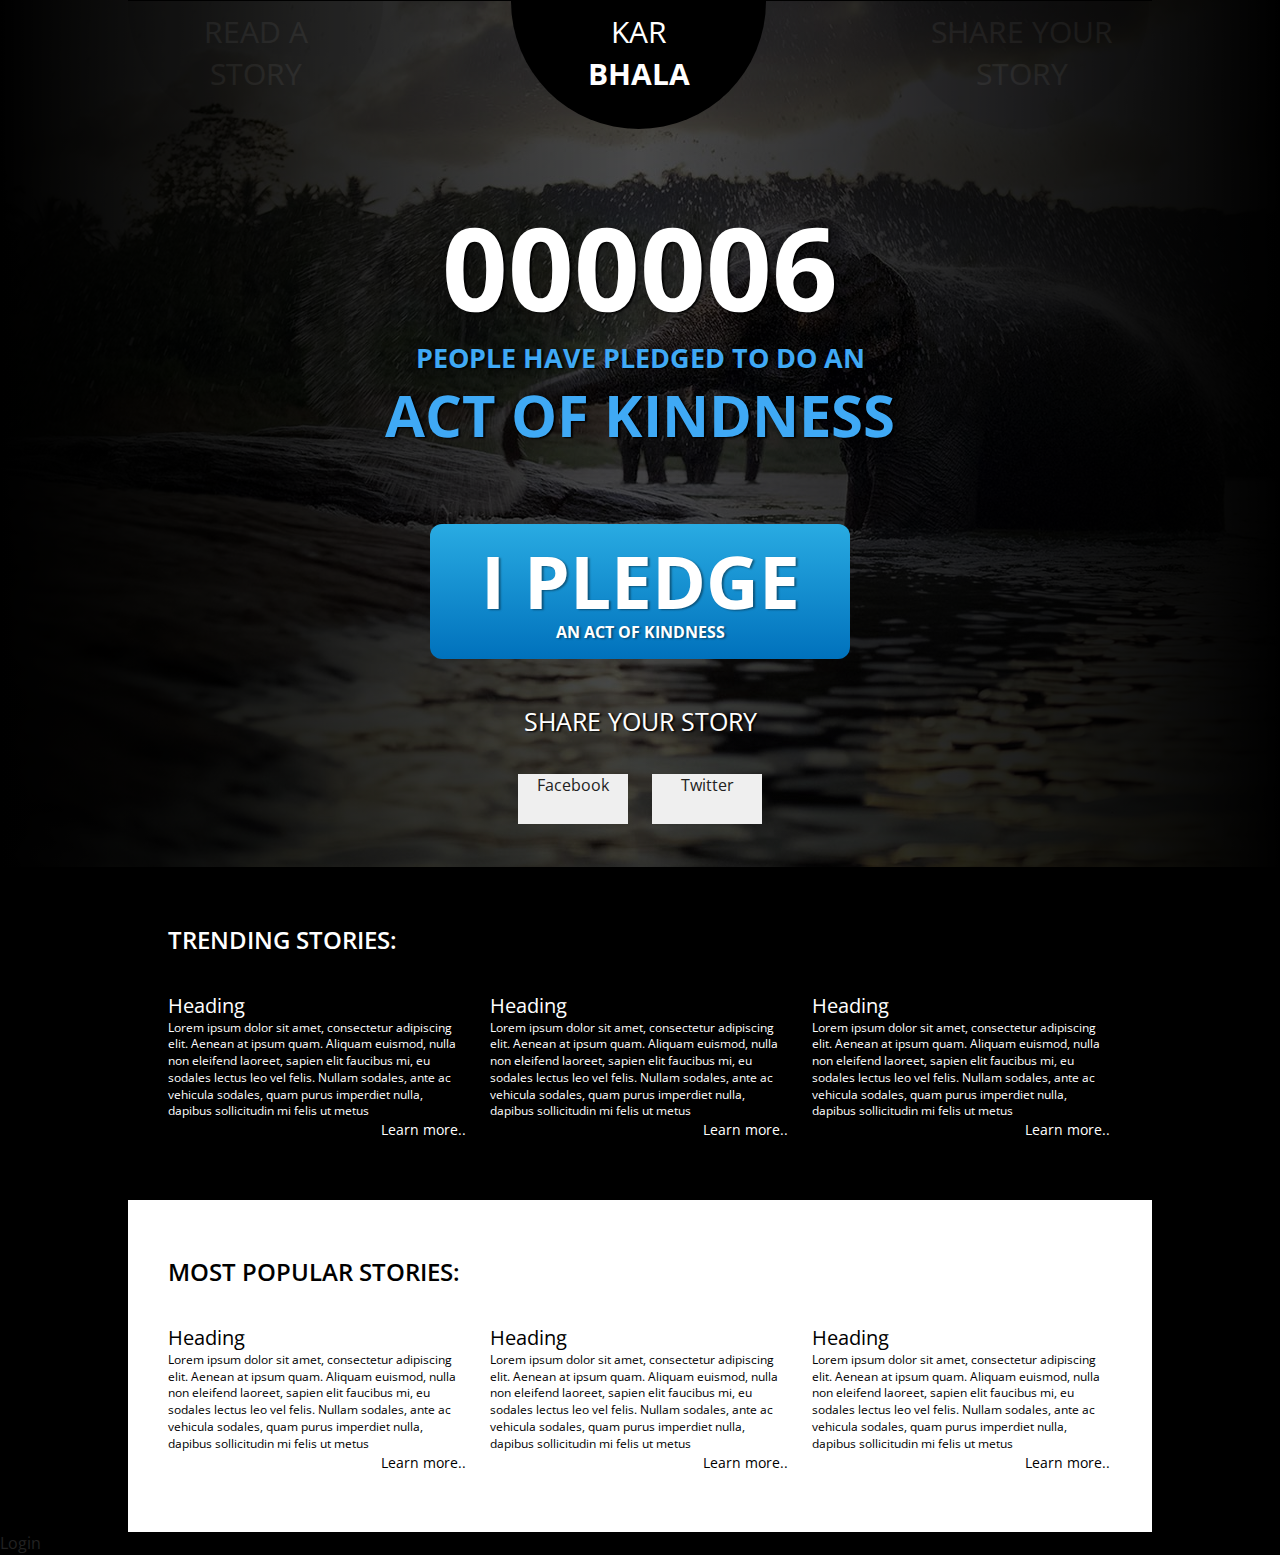
==== index.html @ 890da554 "First commit" ====
<!doctype html>
<!--[if lt IE 7]> <html class="no-js lt-ie9 lt-ie8 lt-ie7" lang="en"> <![endif]-->
<!--[if IE 7]>    <html class="no-js lt-ie9 lt-ie8" lang="en"> <![endif]-->
<!--[if IE 8]>    <html class="no-js lt-ie9" lang="en"> <![endif]-->
<!--[if IE 9]>    <html class="no-js lt-ie10" lang="en"> <![endif]-->
<!--[if gt IE 9]><!--> <html class="no-js" lang="en"> <!--<![endif]-->
<head>
	<meta charset="utf-8">
    <meta http-equiv="X-UA-Compatible" content="IE=edge,chrome=1">

    <title>Kar Bhala</title>

    <link rel="stylesheet" href="css/normalize.css">
	<link rel="stylesheet" href="css/main.css">
    <link href='https://fonts.googleapis.com/css?family=Open+Sans:400,600,700' rel='stylesheet' type='text/css'>

    <script src="js/modernizr-2.6.2.min.js"></script>
    <!--[if lt IE 9]>
        <script src="https://ie7-js.googlecode.com/svn/version/2.1(beta4)/IE9.js"></script>
        <script>window.jQuery || document.write('<script src="js/IE9.js"><\/script>')</script>
    <![endif]-->
</head>
<body>
    <!--[if lt IE 7]>
        <p class="chromeframe">You are using an <strong>outdated</strong> browser. Please <a href="http://browsehappy.com/">upgrade your browser</a> or <a href="http://www.google.com/chromeframe/?redirect=true">activate Google Chrome Frame</a> to improve your experience.</p>
    <![endif]-->
    <div class="background">
        <div class="slideshow"></div><!--slideshow-->
        <div class="mesh-overlay">
            <div class="black-overlay">
                <div class="gradient-overlay"></div><!--gradient-overlay-->
            </div><!--black-overlay-->
        </div><!--mesh-overlay-->
    </div><!--background-->
    <div class="everything-but-footer">
        <header>
            <nav>
                <ul>
                    <li>
                        <a href="#">Read A<br> Story</a>
                    </li>
                    <li>
                        <a href="#">Kar<br><span>Bhala</span></a>
                    </li>
                    <li>
                        <a href="#">Share Your<br> Story</a>
                    </li>
                </ul>
                <div class="clearfix"></div><!--CLEARFIX-->
            </nav>
        </header>
        <div id="body">
            <section id="pledge">
                <p class="counter">000006</p>
                <p class="pledge-text">People have pledged to do an <span>Act of Kindness</span></p>
                <a href="#" class="pledge-button">I Pledge <span>An Act of Kindness</span></a>
                <a href="#" class="pledge-share-story">Share Your Story</a>
                <!-- <ul class="social-follow">
                    <li>Facebook Like button goes here</li>
                    <li>Twitter Follow button goes here</li>
                </ul> -->
                <div class="social-follow">
                    <div class="fb-likes">Facebook</div>
                    <div class="tw-follow">Twitter</div>
                </div>
            </section><!--pledge-->
            <section id="home-trending-stories">
                <h3>Trending Stories&#58;</h3>
                <ul>
                    <li>
                        <h4>
                            <a href="#">Heading</a>
                        </h4>
                        <p>Lorem ipsum dolor sit amet, consectetur adipiscing elit. Aenean at ipsum quam. Aliquam euismod, nulla non eleifend laoreet, sapien elit faucibus mi, eu sodales lectus leo vel felis. Nullam sodales, ante ac vehicula sodales, quam purus imperdiet nulla, dapibus sollicitudin mi felis ut metus</p>
                        <a href="#" class="learn-more">Learn more..</a>
                    </li>
                    <li>
                        <h4>
                            <a href="#">Heading</a>
                        </h4>
                        <p>Lorem ipsum dolor sit amet, consectetur adipiscing elit. Aenean at ipsum quam. Aliquam euismod, nulla non eleifend laoreet, sapien elit faucibus mi, eu sodales lectus leo vel felis. Nullam sodales, ante ac vehicula sodales, quam purus imperdiet nulla, dapibus sollicitudin mi felis ut metus</p>
                        <a href="#" class="learn-more">Learn more..</a>
                    </li>
                    <li>
                        <h4>
                            <a href="#">Heading</a>
                        </h4>
                        <p>Lorem ipsum dolor sit amet, consectetur adipiscing elit. Aenean at ipsum quam. Aliquam euismod, nulla non eleifend laoreet, sapien elit faucibus mi, eu sodales lectus leo vel felis. Nullam sodales, ante ac vehicula sodales, quam purus imperdiet nulla, dapibus sollicitudin mi felis ut metus</p>
                        <a href="#" class="learn-more">Learn more..</a>
                    </li>
                </ul>
            </section><!--home-trending-stories-->
            <section id="home-popular-stories">
                <h3>Most Popular Stories&#58;</h3>
                <ul>
                    <li>
                        <h4>
                            <a href="#">Heading</a>
                        </h4>
                        <p>Lorem ipsum dolor sit amet, consectetur adipiscing elit. Aenean at ipsum quam. Aliquam euismod, nulla non eleifend laoreet, sapien elit faucibus mi, eu sodales lectus leo vel felis. Nullam sodales, ante ac vehicula sodales, quam purus imperdiet nulla, dapibus sollicitudin mi felis ut metus</p>
                        <a href="#" class="learn-more">Learn more..</a>
                    </li>
                    <li>
                        <h4>
                            <a href="#">Heading</a>
                        </h4>
                        <p>Lorem ipsum dolor sit amet, consectetur adipiscing elit. Aenean at ipsum quam. Aliquam euismod, nulla non eleifend laoreet, sapien elit faucibus mi, eu sodales lectus leo vel felis. Nullam sodales, ante ac vehicula sodales, quam purus imperdiet nulla, dapibus sollicitudin mi felis ut metus</p>
                        <a href="#" class="learn-more">Learn more..</a>
                    </li>
                    <li>
                        <h4>
                            <a href="#">Heading</a>
                        </h4>
                        <p>Lorem ipsum dolor sit amet, consectetur adipiscing elit. Aenean at ipsum quam. Aliquam euismod, nulla non eleifend laoreet, sapien elit faucibus mi, eu sodales lectus leo vel felis. Nullam sodales, ante ac vehicula sodales, quam purus imperdiet nulla, dapibus sollicitudin mi felis ut metus</p>
                        <a href="#" class="learn-more">Learn more..</a>
                    </li>
                </ul>
            </section><!--home-popular-stories-->
        </div><!--body-->
    </div><!--everything-but-footer-->
    <footer></footer>
    <div id="login-popup">
        <h5>Login</h5>
        <div class="popup-inner">
        </div><!--popup-inner-->
    </div><!--login-popup-->
</body>
</html>
---- css/main.css ----
@charset "utf-8";body,div,dl,dt,dd,ul,ol,li,h1,h2,h3,h4,h5,h6,pre,form,fieldset,figure,input,textarea,p,blockquote,th,td{margin:0;padding:0;}
table{border-collapse:collapse;border-spacing:0;}fieldset,img{border:0;}address,caption,cite,code,dfn,em,strong,th,var{font-style:normal;font-weight:normal;}
ol,ul{list-style:none;}caption,th{text-align:left;}h1,h2,h3,h4,h5,h6{font-size:100%;font-weight:normal;}
q:before,q:after{content:'';}abbr,acronym{border:0;}a{text-decoration:none;}html,button,input,select,textarea{color:#222;}
body{font-size:1em;line-height:1.4;}::-moz-selection{background:#b3d4fc;text-shadow:none;}
::selection{background:#b3d4fc;text-shadow:none;}hr{display:block;height:1px;border:0;border-top:1px solid #707070;margin:1em 0;padding:0;}
img{vertical-align:middle;}fieldset{border:0;margin:0;padding:0;}textarea{resize:vertical;}
.chromeframe{margin:.2em 0;background:#ccc;color:#000;padding:.2em 0;}
.lt-ie9 footer, .lt-ie9 header, .lt-ie9 nav {margin-top:0; margin-bottom:0;}

/* =========================================
   Fonts
   ========================================= */




/* =========================================
   Main Style
   ========================================= */

.clearfix {clear:both;}
.fl {float:left;}
.fr {float:right;}

body {
	width:100%;
    background: #000;
    font-family:'Open Sans', sans-serif;
}

.background {
	width:100%;
	height: 867px;
	background:url('../img/original.jpg') center top no-repeat; /*Temperory*/
	position: absolute;
	z-index: -1;
}

.slideshow {}

.mesh-overlay {
	width:100%;
	height:100%;
}

.black-overlay {
	width:100%;
	height:100%;
	background:rgba(0,0,0,0.7);
}

.gradient-overlay {
	width:100%;
	height:100%;
	background: -webkit-linear-gradient(left, #000, rgba(0, 0, 0, 0), #000);
	background: -moz-linear-gradient(left, #000, rgba(0, 0, 0, 0), #000);
	background: -o-linear-gradient(left, #000, rgba(0, 0, 0, 0), #000);
	background: linear-gradient(left, #000, rgba(0, 0, 0, 0), #000);
}

.everything-but-footer {  
	width:1024px;
	margin:0 auto;
	position:relative;
	z-index:1;
}

header {
	width:100%;
	margin:0 auto;
}

header nav {
	border-top: 1px solid #000;
}

header nav ul {}

header nav ul li {
	float:left;
	-webkit-transition: opacity 0.5s ease-in-out;
	-moz-transition: opacity 0.5s ease-in-out;
	-ms-transition: opacity 0.5s ease-in-out;
	-o-transition: opacity 0.5s ease-in-out;
	transition: opacity 0.5s ease-in-out;
}

header nav ul li:first-child {
	margin-right:12.5%;
	opacity:0.05;
}
	header nav ul li:first-child:hover {
		opacity:1;
	}

header nav ul li:last-child {
	margin-left:12.5%;
	opacity:0.05;
}
	header nav ul li:last-child:hover {
		opacity:1;
	}

header nav ul li a {
	width:255px;
	height:117.5px;
	padding-top:10px;
	display:block;
	border-radius: 0 0 255px 255px;
	-webkit-border-radius: 0 0 255px 255px;
	background: #000;
	color:#fff;
	text-transform: uppercase;
	text-align:center;
	font-size:30px;
}

header nav ul li a span {
	font-weight:bold;
}

#body {}

section#pledge {
	height:659px;
}

p.counter {
	font-size:115px;
	line-height:115px;
	font-weight:bold;
	color:#fff;
	text-align: center;
	margin-top:80px;
	text-shadow: 2px 1px 2px #000;
}

p.pledge-text {
	color:#3FA9F5;
	font-size:27px;
	line-height:27px;
	font-weight:bold;
	margin:20px auto;
	text-align: center;
	text-transform: uppercase;
	text-shadow: 2px 1px 2px #000;
}

p.pledge-text span {
	font-size:58px;
	line-height:58px;
	display:block;
	margin-top:15px;
}

a.pledge-button {
	width: 420px;
	height: 95px;
	display:block;
	margin:80px auto 50px auto;
	padding:20px 0;
	color:#fff;
	font-size:73px;
	line-height:73px;
	font-weight:bold;
	text-align: center;
	text-transform: uppercase;
	background: -webkit-linear-gradient(top, #29ABE2, #0071BC);
	background: -moz-linear-gradient(top, #29ABE2, #0071BC);
	background: -o-linear-gradient(top, #29ABE2, #0071BC);
	background: linear-gradient(top, #29ABE2, #0071BC);
	border-radius:12px;
	text-shadow: 2px 1px 2px rgba(0, 0, 0, 0.4);
}

a.pledge-button span {
	font-size:16px;
	line-height:30px;
	display:block;
}

a.pledge-button:hover {
	background: #0071BC;
}

a.pledge-share-story {
	color:#fff;
	text-align: center;
	font-size:25px;
	line-height:25px;
	margin:0 auto;
	text-transform: uppercase;
	display:block;
	text-shadow: 2px 1px 2px #000;
}

div.social-follow {
	text-align:center;
	margin-top:40px;
}

div.social-follow div {
	display: inline-block;
	width: 110px;
	height: 50px;
	background: #EFEFEF;
}

div.social-follow div:last-child {
	margin-left:20px;
}

section#home-trending-stories {
	padding:60px 40px;
	background:#000;
}

section#home-trending-stories h3 {
	color:#fff;
	text-transform: uppercase;
	font-size:24px;
	line-height:24px;
	margin-bottom:40px;
	font-weight: 600;
}

section#home-popular-stories {
	padding:60px 40px;
	background:#fff;
}

section#home-popular-stories h3 {
	color:#000;
	text-transform: uppercase;
	font-size:24px;
	line-height:24px;
	margin-bottom:40px;
	font-weight: 600;
}

section#home-trending-stories ul,
section#home-popular-stories ul {}

section#home-trending-stories ul li,
section#home-popular-stories ul li {
	display:inline-block;
	width:298px;
	margin-right:20px;
}
	section#home-trending-stories ul li:last-child,
	section#home-popular-stories ul li:last-child {
		margin-right:0;
	}

section#home-trending-stories h4 a {
	font-size:20px;
	color:#fff;
}
section#home-popular-stories h4 a {
	font-size:20px;
	color: #000;
}

section#home-trending-stories ul li p {
	font-size:12px;
	color:#fff;
}

section#home-popular-stories ul li p {
	font-size:12px;
	color:#000;
}

section#home-trending-stories a.learn-more {
	font-size:14px;
	float: right;
	color:#fff;
}
section#home-popular-stories a.learn-more {
	font-size:14px;
	float: right;
	color:#000;
}

footer {}

#login-popup {}






/* =========================================
   Media Queries
   ========================================= */
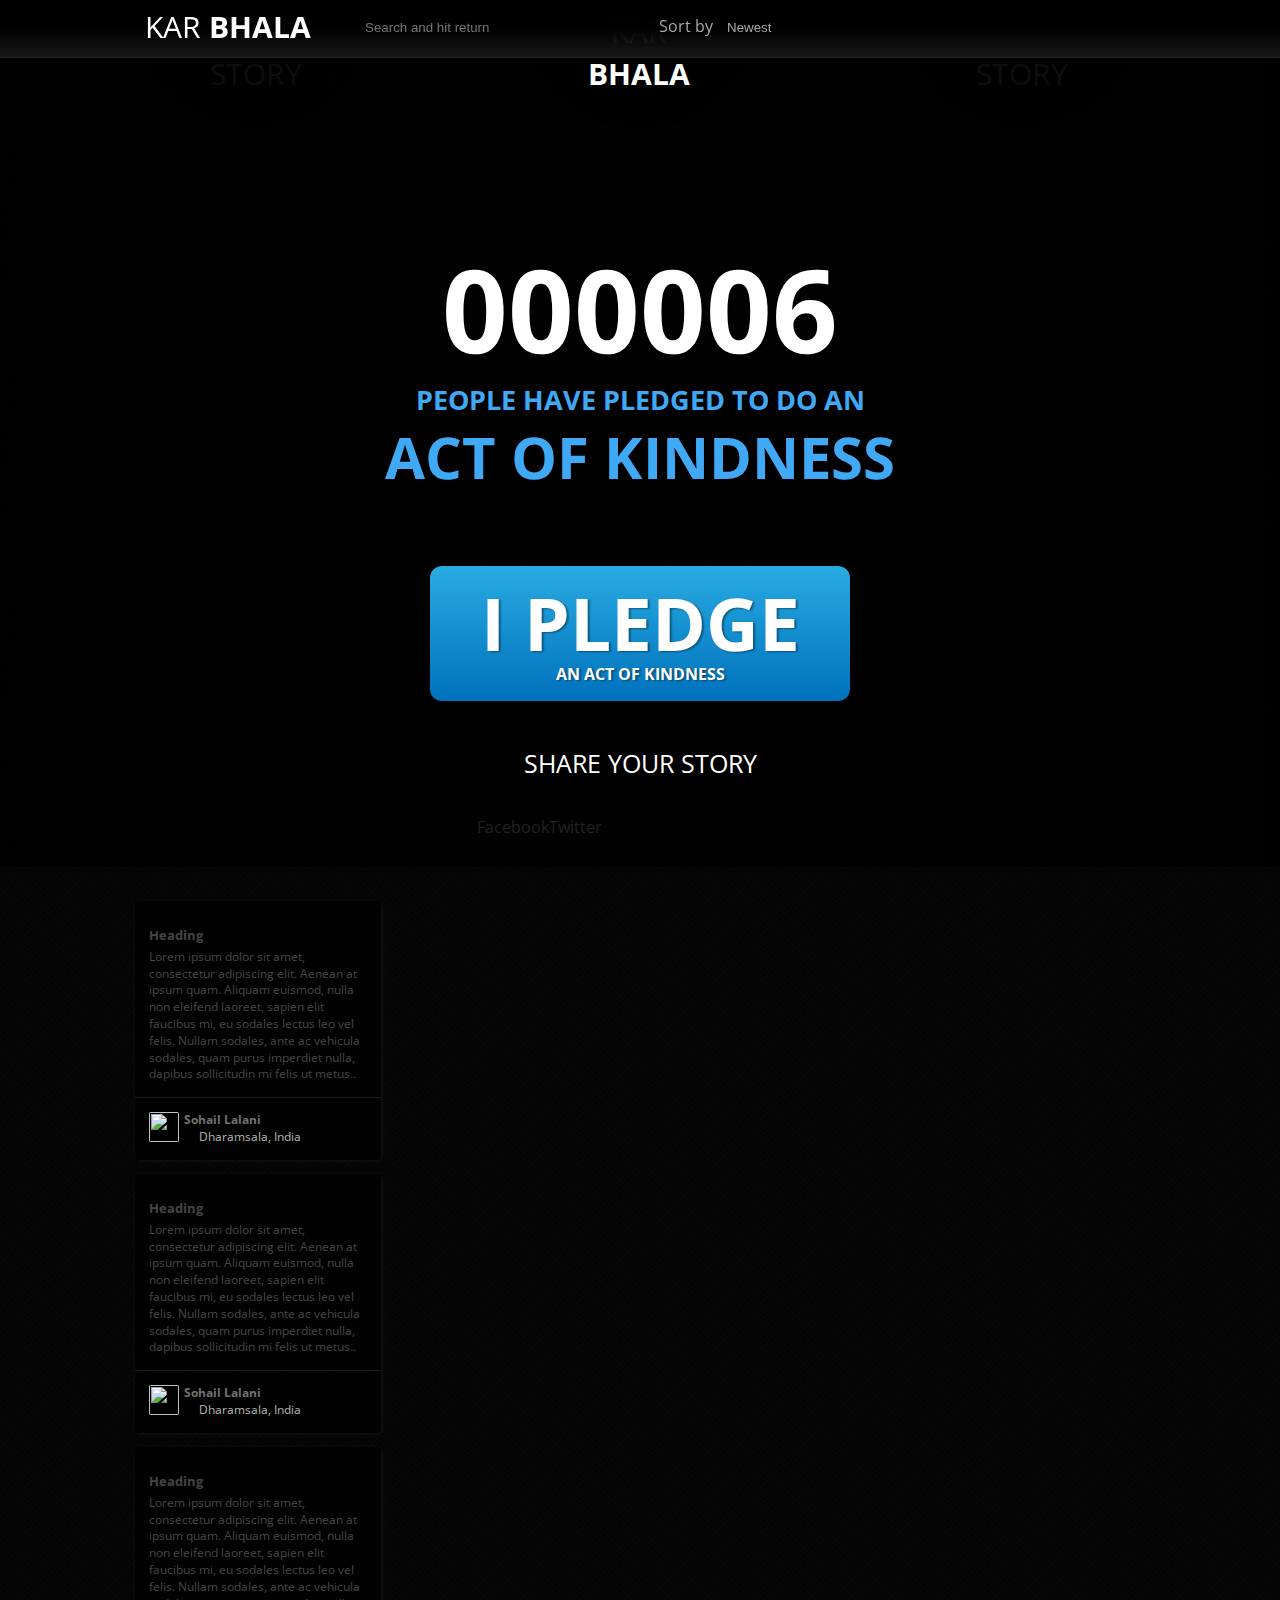
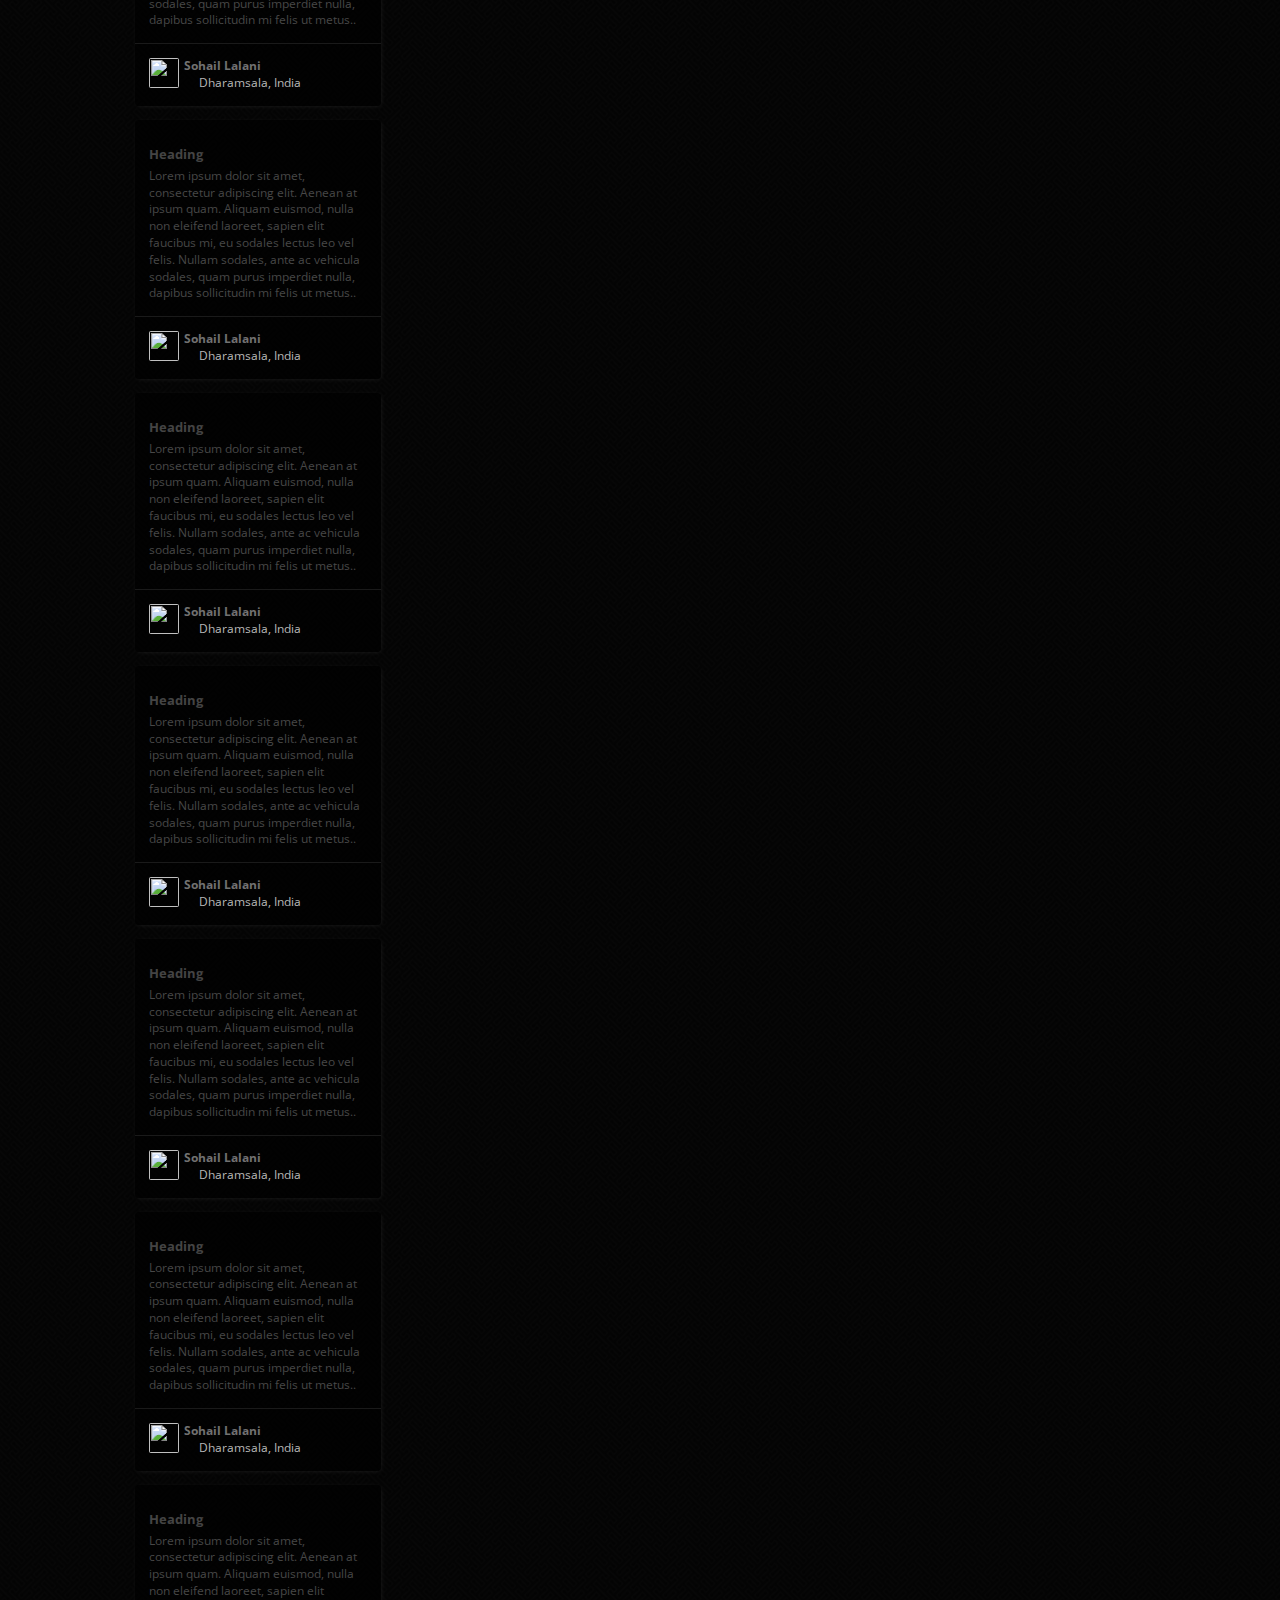
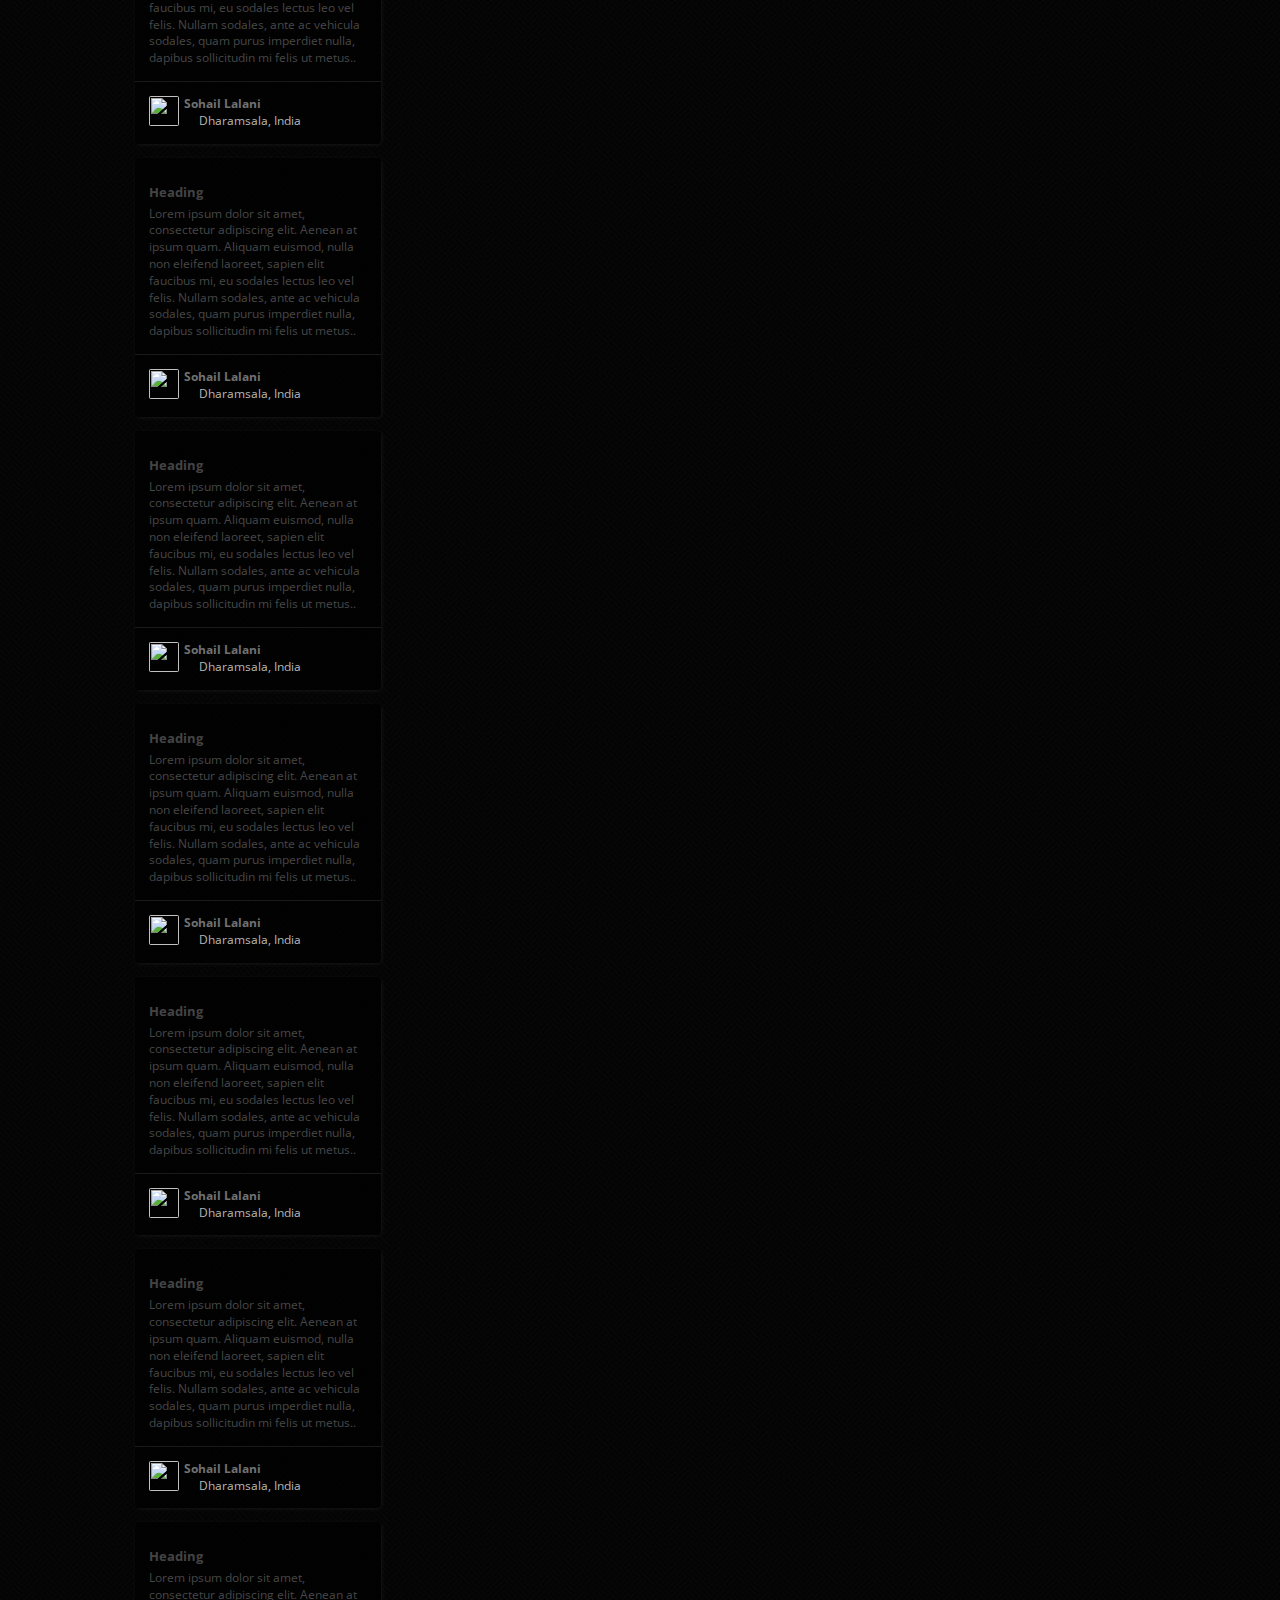
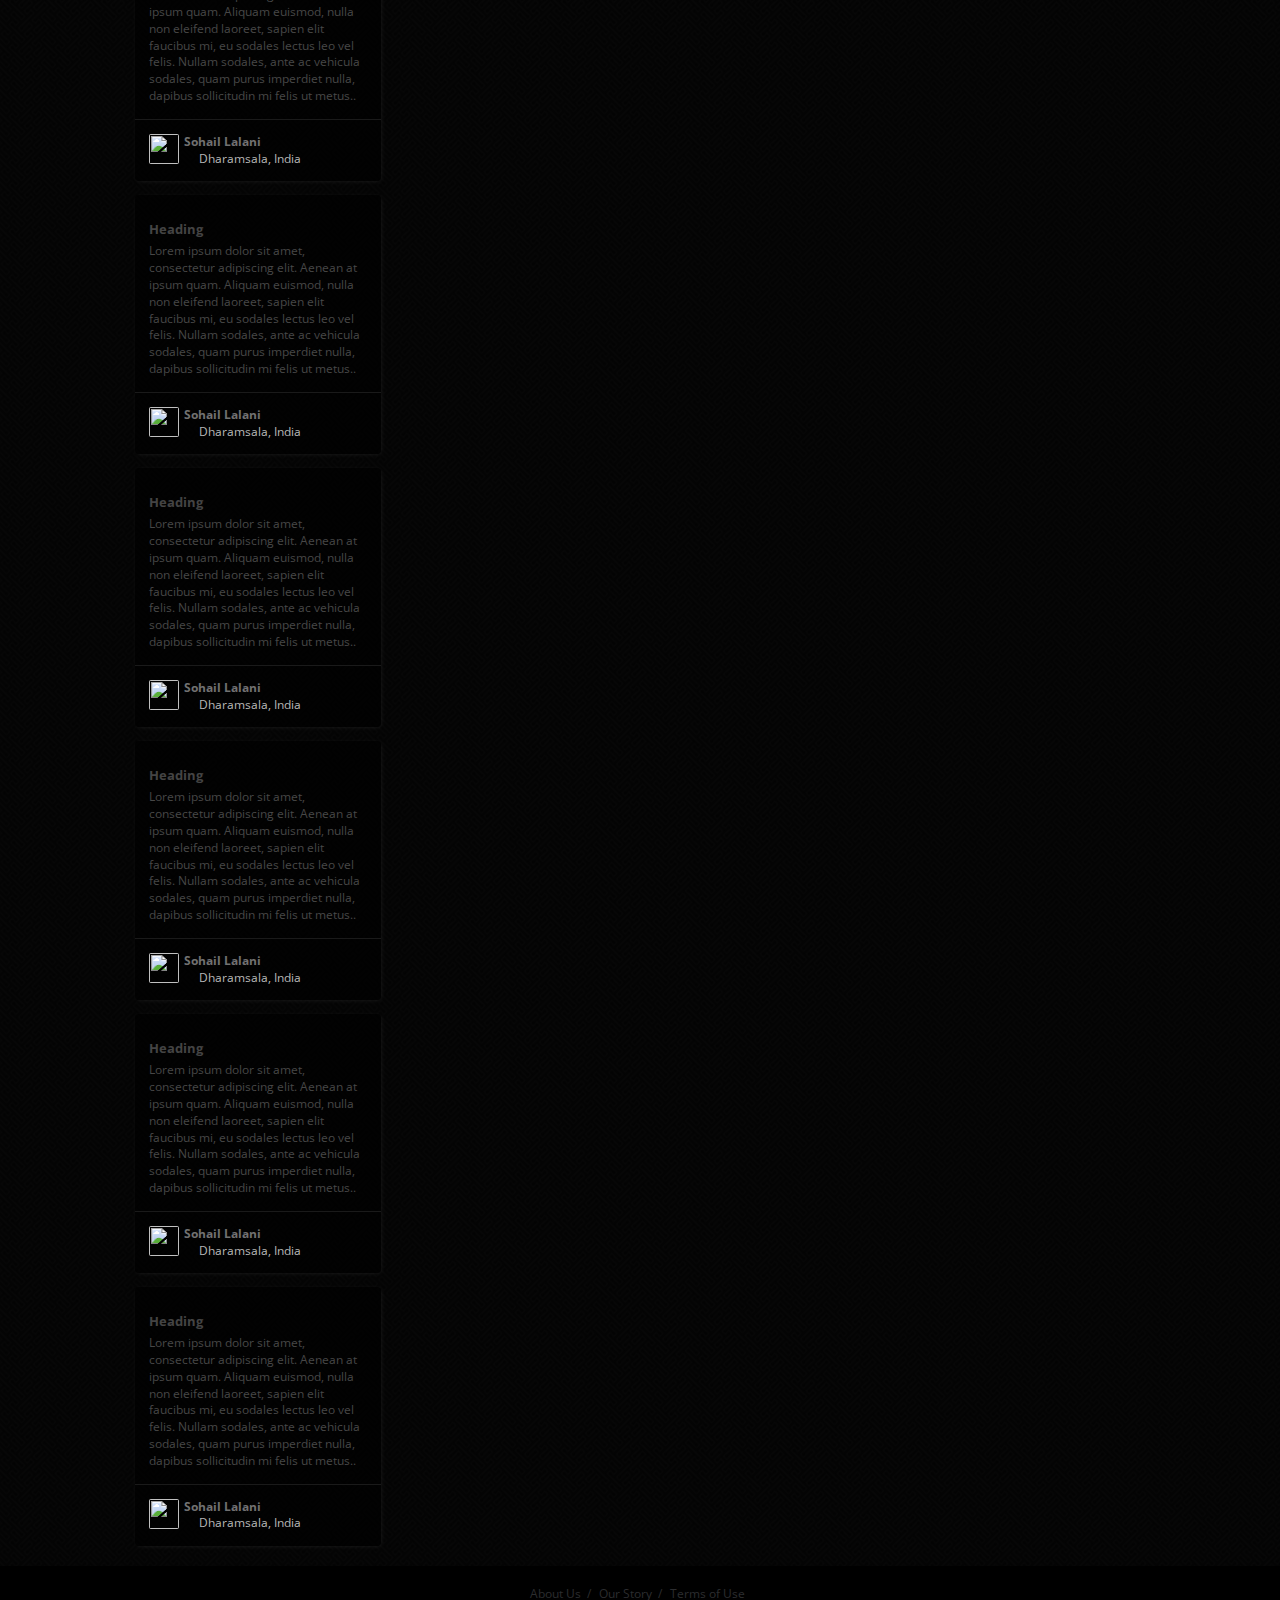
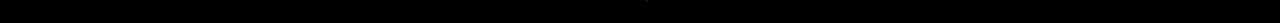
==== commit d6404a95: "Write A Story popup added" ====
--- a/index.html
+++ b/index.html
@@ -10,15 +10,28 @@
 
     <title>Kar Bhala</title>
 
-    <link rel="stylesheet" href="css/normalize.css">
-	<link rel="stylesheet" href="css/main.css">
-    <link href='https://fonts.googleapis.com/css?family=Open+Sans:400,600,700' rel='stylesheet' type='text/css'>
+    <link rel="stylesheet" href="stylesheets/normalize.css">
+	<link rel="stylesheet" href="stylesheets/main.css">
+    <link href='https://fonts.googleapis.com/css?family=Open+Sans:400,600,700|Oswald:400' rel='stylesheet' type='text/css'>
 
-    <script src="js/modernizr-2.6.2.min.js"></script>
+    <script src="javascripts/modernizr-2.6.2.min.js"></script>
     <!--[if lt IE 9]>
         <script src="https://ie7-js.googlecode.com/svn/version/2.1(beta4)/IE9.js"></script>
-        <script>window.jQuery || document.write('<script src="js/IE9.js"><\/script>')</script>
+        <script>window.jQuery || document.write('<script src="javascripts/IE9.js"><\/script>')</script>
     <![endif]-->
+    <script src="https://code.jquery.com/jquery-1.10.2.min.js"></script>
+
+    <script src="javascripts/blocksit.min.js"></script>
+    <script type="text/javascript">
+        $(document).ready(function() {
+            $('#stories-content').BlocksIt({
+                numOfCol: 4,
+                offsetX: 8,
+                offsetY: 8,
+                blockElement: '.story'
+            });
+        });
+    </script>
 </head>
 <body>
     <!--[if lt IE 7]>
@@ -37,7 +50,7 @@
             <nav>
                 <ul>
                     <li>
-                        <a href="#">Read A<br> Story</a>
+                        <a href="#stories">Read A<br> Story</a>
                     </li>
                     <li>
                         <a href="#">Kar<br><span>Bhala</span></a>
@@ -48,6 +61,7 @@
                 </ul>
                 <div class="clearfix"></div><!--CLEARFIX-->
             </nav>
+            <div id= "motive" class ="motive_kar" style ="width:400px;margin:auto;text-align: center;color: white;padding-top: 20px;">Let's make Earth a better place to live</div>
         </header>
         <div id="body">
             <section id="pledge">
@@ -62,67 +76,403 @@
                 <div class="social-follow">
                     <div class="fb-likes">Facebook</div>
                     <div class="tw-follow">Twitter</div>
+                    <div class="clearfix"></div><!-- CLEARFIX -->
                 </div>
             </section><!--pledge-->
-            <section id="home-trending-stories">
-                <h3>Trending Stories&#58;</h3>
-                <ul>
-                    <li>
-                        <h4>
-                            <a href="#">Heading</a>
-                        </h4>
-                        <p>Lorem ipsum dolor sit amet, consectetur adipiscing elit. Aenean at ipsum quam. Aliquam euismod, nulla non eleifend laoreet, sapien elit faucibus mi, eu sodales lectus leo vel felis. Nullam sodales, ante ac vehicula sodales, quam purus imperdiet nulla, dapibus sollicitudin mi felis ut metus</p>
-                        <a href="#" class="learn-more">Learn more..</a>
-                    </li>
-                    <li>
-                        <h4>
-                            <a href="#">Heading</a>
-                        </h4>
-                        <p>Lorem ipsum dolor sit amet, consectetur adipiscing elit. Aenean at ipsum quam. Aliquam euismod, nulla non eleifend laoreet, sapien elit faucibus mi, eu sodales lectus leo vel felis. Nullam sodales, ante ac vehicula sodales, quam purus imperdiet nulla, dapibus sollicitudin mi felis ut metus</p>
-                        <a href="#" class="learn-more">Learn more..</a>
-                    </li>
-                    <li>
-                        <h4>
-                            <a href="#">Heading</a>
-                        </h4>
-                        <p>Lorem ipsum dolor sit amet, consectetur adipiscing elit. Aenean at ipsum quam. Aliquam euismod, nulla non eleifend laoreet, sapien elit faucibus mi, eu sodales lectus leo vel felis. Nullam sodales, ante ac vehicula sodales, quam purus imperdiet nulla, dapibus sollicitudin mi felis ut metus</p>
-                        <a href="#" class="learn-more">Learn more..</a>
-                    </li>
-                </ul>
-            </section><!--home-trending-stories-->
-            <section id="home-popular-stories">
-                <h3>Most Popular Stories&#58;</h3>
-                <ul>
-                    <li>
-                        <h4>
-                            <a href="#">Heading</a>
-                        </h4>
-                        <p>Lorem ipsum dolor sit amet, consectetur adipiscing elit. Aenean at ipsum quam. Aliquam euismod, nulla non eleifend laoreet, sapien elit faucibus mi, eu sodales lectus leo vel felis. Nullam sodales, ante ac vehicula sodales, quam purus imperdiet nulla, dapibus sollicitudin mi felis ut metus</p>
-                        <a href="#" class="learn-more">Learn more..</a>
-                    </li>
-                    <li>
-                        <h4>
-                            <a href="#">Heading</a>
-                        </h4>
-                        <p>Lorem ipsum dolor sit amet, consectetur adipiscing elit. Aenean at ipsum quam. Aliquam euismod, nulla non eleifend laoreet, sapien elit faucibus mi, eu sodales lectus leo vel felis. Nullam sodales, ante ac vehicula sodales, quam purus imperdiet nulla, dapibus sollicitudin mi felis ut metus</p>
-                        <a href="#" class="learn-more">Learn more..</a>
-                    </li>
-                    <li>
-                        <h4>
-                            <a href="#">Heading</a>
-                        </h4>
-                        <p>Lorem ipsum dolor sit amet, consectetur adipiscing elit. Aenean at ipsum quam. Aliquam euismod, nulla non eleifend laoreet, sapien elit faucibus mi, eu sodales lectus leo vel felis. Nullam sodales, ante ac vehicula sodales, quam purus imperdiet nulla, dapibus sollicitudin mi felis ut metus</p>
-                        <a href="#" class="learn-more">Learn more..</a>
-                    </li>
-                </ul>
-            </section><!--home-popular-stories-->
+            <section id="stories">
+                <div id="stories-content">
+                    <a class="story" href="#">
+                        <figure>
+                            <img src="images/kindness/1.jpg" alt="">
+                            <div class="love-count">78965</div>
+                            <figcaption>
+                                <h4>Heading</h4>
+                                <p>Lorem ipsum dolor sit amet, consectetur adipiscing elit. Aenean at ipsum quam. Aliquam euismod, nulla non eleifend laoreet, sapien elit faucibus mi, eu sodales lectus leo vel felis. Nullam sodales, ante ac vehicula sodales, quam purus imperdiet nulla, dapibus sollicitudin mi felis ut metus..</p>
+                            </figcaption>
+                        </figure>
+                        <div class="credits">
+                            <img src="images/avatars/sohail.jpg" alt="">
+                            <p class="author-name">Sohail Lalani</p>
+                            <p class="author-location">Dharamsala, India</p>
+                        </div><!--credits-->
+                    </a><!--story-->
+                    <a class="story" href="#">
+                        <figure>
+                            <img src="images/kindness/2.jpg" alt="">
+                            <div class="love-count">78965</div>
+                            <figcaption>
+                                <h4>Heading</h4>
+                                <p>Lorem ipsum dolor sit amet, consectetur adipiscing elit. Aenean at ipsum quam. Aliquam euismod, nulla non eleifend laoreet, sapien elit faucibus mi, eu sodales lectus leo vel felis. Nullam sodales, ante ac vehicula sodales, quam purus imperdiet nulla, dapibus sollicitudin mi felis ut metus..</p>
+                            </figcaption>
+                        </figure>
+                        <div class="credits">
+                            <img src="images/avatars/sohail.jpg" alt="">
+                            <p class="author-name">Sohail Lalani</p>
+                            <p class="author-location">Dharamsala, India</p>
+                        </div><!--credits-->
+                    </a><!--story-->
+                    <a class="story" href="#">
+                        <figure>
+                            <img src="images/kindness/3.jpg" alt="">
+                            <div class="love-count">78965</div>
+                            <figcaption>
+                                <h4>Heading</h4>
+                                <p>Lorem ipsum dolor sit amet, consectetur adipiscing elit. Aenean at ipsum quam. Aliquam euismod, nulla non eleifend laoreet, sapien elit faucibus mi, eu sodales lectus leo vel felis. Nullam sodales, ante ac vehicula sodales, quam purus imperdiet nulla, dapibus sollicitudin mi felis ut metus..</p>
+                            </figcaption>
+                        </figure>
+                        <div class="credits">
+                            <img src="images/avatars/sohail.jpg" alt="">
+                            <p class="author-name">Sohail Lalani</p>
+                            <p class="author-location">Dharamsala, India</p>
+                        </div><!--credits-->
+                    </a><!--story-->
+                    <a class="story" href="#">
+                        <figure>
+                            <img src="images/kindness/4.jpg" alt="">
+                            <div class="love-count">78965</div>
+                            <figcaption>
+                                <h4>Heading</h4>
+                                <p>Lorem ipsum dolor sit amet, consectetur adipiscing elit. Aenean at ipsum quam. Aliquam euismod, nulla non eleifend laoreet, sapien elit faucibus mi, eu sodales lectus leo vel felis. Nullam sodales, ante ac vehicula sodales, quam purus imperdiet nulla, dapibus sollicitudin mi felis ut metus..</p>
+                            </figcaption>
+                        </figure>
+                        <div class="credits">
+                            <img src="images/avatars/sohail.jpg" alt="">
+                            <p class="author-name">Sohail Lalani</p>
+                            <p class="author-location">Dharamsala, India</p>
+                        </div><!--credits-->
+                    </a><!--story-->
+                    <a class="story" href="#">
+                        <figure>
+                            <img src="images/kindness/5.jpg" alt="">
+                            <div class="love-count">78965</div>
+                            <figcaption>
+                                <h4>Heading</h4>
+                                <p>Lorem ipsum dolor sit amet, consectetur adipiscing elit. Aenean at ipsum quam. Aliquam euismod, nulla non eleifend laoreet, sapien elit faucibus mi, eu sodales lectus leo vel felis. Nullam sodales, ante ac vehicula sodales, quam purus imperdiet nulla, dapibus sollicitudin mi felis ut metus..</p>
+                            </figcaption>
+                        </figure>
+                        <div class="credits">
+                            <img src="images/avatars/sohail.jpg" alt="">
+                            <p class="author-name">Sohail Lalani</p>
+                            <p class="author-location">Dharamsala, India</p>
+                        </div><!--credits-->
+                    </a><!--story-->
+                    <a class="story" href="#">
+                        <figure>
+                            <img src="images/kindness/6.jpg" alt="">
+                            <div class="love-count">78965</div>
+                            <figcaption>
+                                <h4>Heading</h4>
+                                <p>Lorem ipsum dolor sit amet, consectetur adipiscing elit. Aenean at ipsum quam. Aliquam euismod, nulla non eleifend laoreet, sapien elit faucibus mi, eu sodales lectus leo vel felis. Nullam sodales, ante ac vehicula sodales, quam purus imperdiet nulla, dapibus sollicitudin mi felis ut metus..</p>
+                            </figcaption>
+                        </figure>
+                        <div class="credits">
+                            <img src="images/avatars/sohail.jpg" alt="">
+                            <p class="author-name">Sohail Lalani</p>
+                            <p class="author-location">Dharamsala, India</p>
+                        </div><!--credits-->
+                    </a><!--story-->
+                    <a class="story" href="#">
+                        <figure>
+                            <img src="images/kindness/7.jpg" alt="">
+                            <div class="love-count">78965</div>
+                            <figcaption>
+                                <h4>Heading</h4>
+                                <p>Lorem ipsum dolor sit amet, consectetur adipiscing elit. Aenean at ipsum quam. Aliquam euismod, nulla non eleifend laoreet, sapien elit faucibus mi, eu sodales lectus leo vel felis. Nullam sodales, ante ac vehicula sodales, quam purus imperdiet nulla, dapibus sollicitudin mi felis ut metus..</p>
+                            </figcaption>
+                        </figure>
+                        <div class="credits">
+                            <img src="images/avatars/sohail.jpg" alt="">
+                            <p class="author-name">Sohail Lalani</p>
+                            <p class="author-location">Dharamsala, India</p>
+                        </div><!--credits-->
+                    </a><!--story-->
+                    <a class="story" href="#">
+                        <figure>
+                            <img src="images/kindness/8.jpg" alt="">
+                            <div class="love-count">78965</div>
+                            <figcaption>
+                                <h4>Heading</h4>
+                                <p>Lorem ipsum dolor sit amet, consectetur adipiscing elit. Aenean at ipsum quam. Aliquam euismod, nulla non eleifend laoreet, sapien elit faucibus mi, eu sodales lectus leo vel felis. Nullam sodales, ante ac vehicula sodales, quam purus imperdiet nulla, dapibus sollicitudin mi felis ut metus..</p>
+                            </figcaption>
+                        </figure>
+                        <div class="credits">
+                            <img src="images/avatars/sohail.jpg" alt="">
+                            <p class="author-name">Sohail Lalani</p>
+                            <p class="author-location">Dharamsala, India</p>
+                        </div><!--credits-->
+                    </a><!--story-->
+                    <a class="story" href="#">
+                        <figure>
+                            <img src="images/kindness/9.jpg" alt="">
+                            <div class="love-count">78965</div>
+                            <figcaption>
+                                <h4>Heading</h4>
+                                <p>Lorem ipsum dolor sit amet, consectetur adipiscing elit. Aenean at ipsum quam. Aliquam euismod, nulla non eleifend laoreet, sapien elit faucibus mi, eu sodales lectus leo vel felis. Nullam sodales, ante ac vehicula sodales, quam purus imperdiet nulla, dapibus sollicitudin mi felis ut metus..</p>
+                            </figcaption>
+                        </figure>
+                        <div class="credits">
+                            <img src="images/avatars/sohail.jpg" alt="">
+                            <p class="author-name">Sohail Lalani</p>
+                            <p class="author-location">Dharamsala, India</p>
+                        </div><!--credits-->
+                    </a><!--story-->
+                    <a class="story" href="#">
+                        <figure>
+                            <img src="images/kindness/10.jpg" alt="">
+                            <div class="love-count">78965</div>
+                            <figcaption>
+                                <h4>Heading</h4>
+                                <p>Lorem ipsum dolor sit amet, consectetur adipiscing elit. Aenean at ipsum quam. Aliquam euismod, nulla non eleifend laoreet, sapien elit faucibus mi, eu sodales lectus leo vel felis. Nullam sodales, ante ac vehicula sodales, quam purus imperdiet nulla, dapibus sollicitudin mi felis ut metus..</p>
+                            </figcaption>
+                        </figure>
+                        <div class="credits">
+                            <img src="images/avatars/sohail.jpg" alt="">
+                            <p class="author-name">Sohail Lalani</p>
+                            <p class="author-location">Dharamsala, India</p>
+                        </div><!--credits-->
+                    </a><!--story-->
+                    <a class="story" href="#">
+                        <figure>
+                            <img src="images/kindness/11.jpg" alt="">
+                            <div class="love-count">78965</div>
+                            <figcaption>
+                                <h4>Heading</h4>
+                                <p>Lorem ipsum dolor sit amet, consectetur adipiscing elit. Aenean at ipsum quam. Aliquam euismod, nulla non eleifend laoreet, sapien elit faucibus mi, eu sodales lectus leo vel felis. Nullam sodales, ante ac vehicula sodales, quam purus imperdiet nulla, dapibus sollicitudin mi felis ut metus..</p>
+                            </figcaption>
+                        </figure>
+                        <div class="credits">
+                            <img src="images/avatars/sohail.jpg" alt="">
+                            <p class="author-name">Sohail Lalani</p>
+                            <p class="author-location">Dharamsala, India</p>
+                        </div><!--credits-->
+                    </a><!--story-->
+                    <a class="story" href="#">
+                        <figure>
+                            <img src="images/kindness/12.jpg" alt="">
+                            <div class="love-count">78965</div>
+                            <figcaption>
+                                <h4>Heading</h4>
+                                <p>Lorem ipsum dolor sit amet, consectetur adipiscing elit. Aenean at ipsum quam. Aliquam euismod, nulla non eleifend laoreet, sapien elit faucibus mi, eu sodales lectus leo vel felis. Nullam sodales, ante ac vehicula sodales, quam purus imperdiet nulla, dapibus sollicitudin mi felis ut metus..</p>
+                            </figcaption>
+                        </figure>
+                        <div class="credits">
+                            <img src="images/avatars/sohail.jpg" alt="">
+                            <p class="author-name">Sohail Lalani</p>
+                            <p class="author-location">Dharamsala, India</p>
+                        </div><!--credits-->
+                    </a><!--story-->
+                    <a class="story" href="#">
+                        <figure>
+                            <img src="images/kindness/1.jpg" alt="">
+                            <div class="love-count">78965</div>
+                            <figcaption>
+                                <h4>Heading</h4>
+                                <p>Lorem ipsum dolor sit amet, consectetur adipiscing elit. Aenean at ipsum quam. Aliquam euismod, nulla non eleifend laoreet, sapien elit faucibus mi, eu sodales lectus leo vel felis. Nullam sodales, ante ac vehicula sodales, quam purus imperdiet nulla, dapibus sollicitudin mi felis ut metus..</p>
+                            </figcaption>
+                        </figure>
+                        <div class="credits">
+                            <img src="images/avatars/sohail.jpg" alt="">
+                            <p class="author-name">Sohail Lalani</p>
+                            <p class="author-location">Dharamsala, India</p>
+                        </div><!--credits-->
+                    </a><!--story-->
+                    <a class="story" href="#">
+                        <figure>
+                            <img src="images/kindness/2.jpg" alt="">
+                            <div class="love-count">78965</div>
+                            <figcaption>
+                                <h4>Heading</h4>
+                                <p>Lorem ipsum dolor sit amet, consectetur adipiscing elit. Aenean at ipsum quam. Aliquam euismod, nulla non eleifend laoreet, sapien elit faucibus mi, eu sodales lectus leo vel felis. Nullam sodales, ante ac vehicula sodales, quam purus imperdiet nulla, dapibus sollicitudin mi felis ut metus..</p>
+                            </figcaption>
+                        </figure>
+                        <div class="credits">
+                            <img src="images/avatars/sohail.jpg" alt="">
+                            <p class="author-name">Sohail Lalani</p>
+                            <p class="author-location">Dharamsala, India</p>
+                        </div><!--credits-->
+                    </a><!--story-->
+                    <a class="story" href="#">
+                        <figure>
+                            <img src="images/kindness/3.jpg" alt="">
+                            <div class="love-count">78965</div>
+                            <figcaption>
+                                <h4>Heading</h4>
+                                <p>Lorem ipsum dolor sit amet, consectetur adipiscing elit. Aenean at ipsum quam. Aliquam euismod, nulla non eleifend laoreet, sapien elit faucibus mi, eu sodales lectus leo vel felis. Nullam sodales, ante ac vehicula sodales, quam purus imperdiet nulla, dapibus sollicitudin mi felis ut metus..</p>
+                            </figcaption>
+                        </figure>
+                        <div class="credits">
+                            <img src="images/avatars/sohail.jpg" alt="">
+                            <p class="author-name">Sohail Lalani</p>
+                            <p class="author-location">Dharamsala, India</p>
+                        </div><!--credits-->
+                    </a><!--story-->
+                    <a class="story" href="#">
+                        <figure>
+                            <img src="images/kindness/4.jpg" alt="">
+                            <div class="love-count">78965</div>
+                            <figcaption>
+                                <h4>Heading</h4>
+                                <p>Lorem ipsum dolor sit amet, consectetur adipiscing elit. Aenean at ipsum quam. Aliquam euismod, nulla non eleifend laoreet, sapien elit faucibus mi, eu sodales lectus leo vel felis. Nullam sodales, ante ac vehicula sodales, quam purus imperdiet nulla, dapibus sollicitudin mi felis ut metus..</p>
+                            </figcaption>
+                        </figure>
+                        <div class="credits">
+                            <img src="images/avatars/sohail.jpg" alt="">
+                            <p class="author-name">Sohail Lalani</p>
+                            <p class="author-location">Dharamsala, India</p>
+                        </div><!--credits-->
+                    </a><!--story-->
+                    <a class="story" href="#">
+                        <figure>
+                            <img src="images/kindness/5.jpg" alt="">
+                            <div class="love-count">78965</div>
+                            <figcaption>
+                                <h4>Heading</h4>
+                                <p>Lorem ipsum dolor sit amet, consectetur adipiscing elit. Aenean at ipsum quam. Aliquam euismod, nulla non eleifend laoreet, sapien elit faucibus mi, eu sodales lectus leo vel felis. Nullam sodales, ante ac vehicula sodales, quam purus imperdiet nulla, dapibus sollicitudin mi felis ut metus..</p>
+                            </figcaption>
+                        </figure>
+                        <div class="credits">
+                            <img src="images/avatars/sohail.jpg" alt="">
+                            <p class="author-name">Sohail Lalani</p>
+                            <p class="author-location">Dharamsala, India</p>
+                        </div><!--credits-->
+                    </a><!--story-->
+                    <a class="story" href="#">
+                        <figure>
+                            <img src="images/kindness/6.jpg" alt="">
+                            <div class="love-count">78965</div>
+                            <figcaption>
+                                <h4>Heading</h4>
+                                <p>Lorem ipsum dolor sit amet, consectetur adipiscing elit. Aenean at ipsum quam. Aliquam euismod, nulla non eleifend laoreet, sapien elit faucibus mi, eu sodales lectus leo vel felis. Nullam sodales, ante ac vehicula sodales, quam purus imperdiet nulla, dapibus sollicitudin mi felis ut metus..</p>
+                            </figcaption>
+                        </figure>
+                        <div class="credits">
+                            <img src="images/avatars/sohail.jpg" alt="">
+                            <p class="author-name">Sohail Lalani</p>
+                            <p class="author-location">Dharamsala, India</p>
+                        </div><!--credits-->
+                    </a><!--story-->
+                    <a class="story" href="#">
+                        <figure>
+                            <img src="images/kindness/7.jpg" alt="">
+                            <div class="love-count">78965</div>
+                            <figcaption>
+                                <h4>Heading</h4>
+                                <p>Lorem ipsum dolor sit amet, consectetur adipiscing elit. Aenean at ipsum quam. Aliquam euismod, nulla non eleifend laoreet, sapien elit faucibus mi, eu sodales lectus leo vel felis. Nullam sodales, ante ac vehicula sodales, quam purus imperdiet nulla, dapibus sollicitudin mi felis ut metus..</p>
+                            </figcaption>
+                        </figure>
+                        <div class="credits">
+                            <img src="images/avatars/sohail.jpg" alt="">
+                            <p class="author-name">Sohail Lalani</p>
+                            <p class="author-location">Dharamsala, India</p>
+                        </div><!--credits-->
+                    </a><!--story-->
+                    <a class="story" href="#">
+                        <figure>
+                            <img src="images/kindness/8.jpg" alt="">
+                            <div class="love-count">78965</div>
+                            <figcaption>
+                                <h4>Heading</h4>
+                                <p>Lorem ipsum dolor sit amet, consectetur adipiscing elit. Aenean at ipsum quam. Aliquam euismod, nulla non eleifend laoreet, sapien elit faucibus mi, eu sodales lectus leo vel felis. Nullam sodales, ante ac vehicula sodales, quam purus imperdiet nulla, dapibus sollicitudin mi felis ut metus..</p>
+                            </figcaption>
+                        </figure>
+                        <div class="credits">
+                            <img src="images/avatars/sohail.jpg" alt="">
+                            <p class="author-name">Sohail Lalani</p>
+                            <p class="author-location">Dharamsala, India</p>
+                        </div><!--credits-->
+                    </a><!--story-->
+                </div><!--stories-content-->
+            </section><!--stories-->
         </div><!--body-->
     </div><!--everything-but-footer-->
-    <footer></footer>
+    <footer>
+        <ul>
+            <li>
+                <a href="#">About Us</a>
+            </li>
+            <li>
+                <a href="#">Our Story</a>
+            </li>
+            <li>
+                <a href="#">Terms of Use</a>
+            </li>
+        </ul>
+    </footer>
+    <div class="search-and-filter">
+        <div class="search-filter-container">
+            <p class="stories-logo">Kar <span>Bhala</span></p>
+            <form class="search">
+                <input placeholder="Search and hit return">
+                <button>Search</button>
+            </form>
+            <form class="filter">
+                <label>Sort by</label>
+                <select>
+                    <option>Newest</option>
+                    <option>Popularity</option>
+                </select>
+            </form>
+        </div><!--search-filter-container-->
+    </div><!--search-and-filter-->
     <div id="login-popup">
-        <h5>Login</h5>
+        <div class="shield"></div><!--shield-->
+        <h5>
+            Authenticate Your Pledge
+            <a href="#" class="popup-close"></a>
+        </h5>
         <div class="popup-inner">
+            <p>I, hereby, pledge to do an act of kindness over the next few days, months, year, or whenever. Preferably, sooner than later.</p>
+            <div class="social-login-container">
+                <a href="#">
+                    <div class="fb-ic"></div><!--fb-ic-->
+                    <div class="fb-bg"></div><!--fb-bg-->
+                </a><!--fb-login-->
+                <a href="#">
+                    <div class="tw-ic"></div><!--tw-ic-->
+                    <div class="tw-bg"></div><!--tw-bg-->
+                </a><!--tw-login-->
+                <a href="#">
+                    <div class="gp-ic"></div><!--gp-ic-->
+                    <div class="gp-bg"></div><!--gp-bg-->
+                </a><!--gp-login-->
+            </div><!--social-login-container-->
+            <p>By logging in through Facebook, Twitter, or Google plus, you are authenticating your pledge. Please be assured, we do not share anything on your social media accounts without your explicit permission.</p>
         </div><!--popup-inner-->
     </div><!--login-popup-->
+    <div id="write-story">
+        <div class="shield"></div><!--shield-->
+        <h5>
+            Write Your Story
+            <a href="#" class="popup-close"></a>
+        </h5>
+        <div class="popup-inner">
+            <form>
+                <fieldset>
+                    <div class="row">
+                        <label for="story-title">Story Title</label>
+                        <input id="story-title" type="text" placeholder="Story Title">
+                    </div><!--row-->
+                    <div class="row">
+                        <label for="story-tags">Hastags or Keywords</label>
+                        <input id="story-tags" type="text" placeholder="Enter #hashtags or keywords separated by commas">
+                    </div><!--row-->
+                    <div class="row">
+                        <label for="story-image">Upload Image</label>
+                        <input id="story-image" type="file" placeholder="Upload your image">
+                    </div><!--row-->
+                </fieldset>
+                <fieldset>
+                    <div class="row">
+                        <label for="story-text">Your Story</label>
+                        <textarea id="story-text" placeholder="Your story goes here"></textarea>
+                    </div><!--row-->
+                </fieldset>
+                <div class="clearfix"></div><!--CLEARFIX-->
+                <div class="row">
+                    <button>Submit</button>
+                </div>
+            </form>
+        </div><!--popup-inner-->
+    </div><!--write-story-->
 </body>
 </html>--- a/stylesheets/main.css
+++ b/stylesheets/main.css
@@ -0,0 +1,769 @@
+@charset "utf-8";body,div,dl,dt,dd,ul,ol,li,h1,h2,h3,h4,h5,h6,pre,form,fieldset,figure,input,textarea,p,blockquote,th,td{margin:0;padding:0;}
+table{border-collapse:collapse;border-spacing:0;}fieldset,img{border:0;}address,caption,cite,code,dfn,em,strong,th,var{font-style:normal;font-weight:normal;}
+ol,ul{list-style:none;}caption,th{text-align:left;}h1,h2,h3,h4,h5,h6{font-size:100%;font-weight:normal;}
+q:before,q:after{content:'';}abbr,acronym{border:0;}a{text-decoration:none;}html,button,input,select,textarea{color:#222;}
+body{font-size:1em;line-height:1.4;}::-moz-selection{background:#b3d4fc;text-shadow:none;}
+::selection{background:#b3d4fc;text-shadow:none;}hr{display:block;height:1px;border:0;border-top:1px solid #707070;margin:1em 0;padding:0;}
+img{vertical-align:middle;}fieldset{border:0;margin:0;padding:0;}textarea{resize:vertical;}
+.chromeframe{margin:.2em 0;background:#ccc;color:#000;padding:.2em 0;}
+.lt-ie9 footer, .lt-ie9 header, .lt-ie9 nav {margin-top:0; margin-bottom:0;}
+
+/* =========================================
+   Fonts
+   ========================================= */
+
+
+
+
+/* =========================================
+   Main Style
+   ========================================= */
+
+.clearfix {clear:both;}
+.fl {float:left;}
+.fr {float:right;}
+
+body {
+	width:100%;
+    background: url('../images/pw_maze_black.png');
+    font-family:'Open Sans', sans-serif;
+}
+
+.background {
+	width:100%;
+	height: 867px;
+	background:url('../images/original.jpg') center top no-repeat; /*Temperory*/
+	position: absolute;
+	z-index: -1;
+}
+
+.slideshow {}
+
+.mesh-overlay {
+	width:100%;
+	height:100%;
+	background: url('../images/diagonal-lines-50px.png');
+}
+
+.black-overlay {
+	width:100%;
+	height:100%;
+	background:rgba(0,0,0,0.7);
+}
+
+.gradient-overlay {
+	width:100%;
+	height:100%;
+	background: -webkit-linear-gradient(left, #000, rgba(0, 0, 0, 0), #000);
+	background: -moz-linear-gradient(left, #000, rgba(0, 0, 0, 0), #000);
+	background: -o-linear-gradient(left, #000, rgba(0, 0, 0, 0), #000);
+	background: linear-gradient(left, #000, rgba(0, 0, 0, 0), #000);
+}
+
+.everything-but-footer {  
+	width:1024px;
+	margin:0 auto;
+	position:relative;
+	z-index:1;
+}
+
+header {
+	width:100%;
+	margin:0 auto;
+}
+
+header nav {
+	border-top: 1px solid #000;
+}
+
+header nav ul {}
+
+header nav ul li {
+	float:left;
+	-webkit-transition: opacity 0.5s ease-in-out;
+	-moz-transition: opacity 0.5s ease-in-out;
+	-ms-transition: opacity 0.5s ease-in-out;
+	-o-transition: opacity 0.5s ease-in-out;
+	transition: opacity 0.5s ease-in-out;
+}
+
+header nav ul li:first-child {
+	margin-right:12.5%;
+	opacity:0.05;
+}
+	header nav ul li:first-child:hover {
+		opacity:1;
+	}
+
+header nav ul li:last-child {
+	margin-left:12.5%;
+	opacity:0.05;
+}
+	header nav ul li:last-child:hover {
+		opacity:1;
+	}
+
+header nav ul li a {
+	width:255px;
+	height:117.5px;
+	padding-top:10px;
+	display:block;
+	border-radius: 0 0 255px 255px;
+	-webkit-border-radius: 0 0 255px 255px;
+	background: #000;
+	color:#fff;
+	text-transform: uppercase;
+	text-align:center;
+	font-size:30px;
+}
+
+header nav ul li a span {
+	font-weight:bold;
+}
+
+#body {}
+
+section#pledge {
+	height:616px;
+}
+
+p.counter {
+	font-size:115px;
+	line-height:115px;
+	font-weight:bold;
+	color:#fff;
+	text-align: center;
+	margin-top:80px;
+	text-shadow: 2px 1px 2px #000;
+}
+
+p.pledge-text {
+	color:#3FA9F5;
+	font-size:27px;
+	line-height:27px;
+	font-weight:bold;
+	margin:20px auto;
+	text-align: center;
+	text-transform: uppercase;
+	text-shadow: 2px 1px 2px #000;
+}
+
+p.pledge-text span {
+	font-size:58px;
+	line-height:58px;
+	display:block;
+	margin-top:15px;
+}
+
+a.pledge-button {
+	width: 420px;
+	height: 95px;
+	display:block;
+	margin:80px auto 50px auto;
+	padding:20px 0;
+	color:#fff;
+	font-size:73px;
+	line-height:73px;
+	font-weight:bold;
+	text-align: center;
+	text-transform: uppercase;
+	background: -webkit-linear-gradient(top, #29ABE2, #0071BC);
+	background: -moz-linear-gradient(top, #29ABE2, #0071BC);
+	background: -o-linear-gradient(top, #29ABE2, #0071BC);
+	background: linear-gradient(top, #29ABE2, #0071BC);
+	border-radius:12px;
+	text-shadow: 2px 1px 2px rgba(0, 0, 0, 0.4);
+}
+
+a.pledge-button span {
+	font-size:16px;
+	line-height:30px;
+	display:block;
+}
+
+a.pledge-button:hover {
+	background: #0071BC;
+}
+
+a.pledge-share-story {
+	color:#fff;
+	text-align: center;
+	font-size:25px;
+	line-height:25px;
+	margin:0 auto;
+	text-transform: uppercase;
+	display:block;
+	text-shadow: 2px 1px 2px #000;
+}
+
+div.social-follow {
+	text-align: center;
+	width: 326px;
+	margin: 40px auto 0 auto;
+}
+
+div.social-follow div {
+	float:left
+}
+
+div.social-follow div:last-child {
+	margin-right:20px;
+}
+
+
+/*Search and Filter bar*/
+
+.search-and-filter {
+	background:rgba(0,0,0,0.9);
+	background: linear-gradient(rgba(0, 0, 0, 0.95), #000, rgba(26, 26, 26, 0.9));
+	border-bottom: #222 1px solid;
+	padding:10px;
+	width:100%;
+	position:fixed;
+	z-index:2;
+	top:0;
+	box-shadow: 0 1px 3px rgba(0, 0, 0, 0.8);
+}
+
+.search-filter-container {
+	margin:0 auto;
+	width:1010px;
+}
+
+p.stories-logo {
+	color: #FFF;
+	text-transform: uppercase;
+	font-size:30px;
+	line-height:30px;
+	display:inline-block;
+	margin-right:50px;
+}
+
+p.stories-logo span {
+	font-weight:bold;
+}
+
+form.search {
+	display:inline-block;
+	margin-right:30px;
+	vertical-align: super;
+}
+
+form.search input {
+	background:rgba(0,0,0,0) url('../images/search.png') right center no-repeat;
+	padding:10px 0;
+	width:260px;
+	border:none;
+	border-bottom:rgba(0,0,0,0) 2px solid;
+	outline:0;
+	color:#fff;
+}
+
+form.search input:hover {
+	border-bottom:#a9a9a9 2px solid;
+}
+
+form.search input:focus {
+	border-bottom:#fff 2px solid;
+}
+
+form.search button {
+	display:none;
+}
+
+form.filter {
+	display:inline-block;
+	vertical-align:super;
+}
+
+form.filter label {
+	margin-right:10px;
+	color:#a9a9a9;
+}
+
+form.filter select {
+	color:#a9a9a9;
+	background:rgba(0,0,0,0) url('../images/arrow-dropdown-gray.png') right center no-repeat;
+	border:0;
+	-webkit-appearance:none;
+	outline:0;
+	padding: 10px 0;
+	border-bottom: rgba(0,0,0,0) 2px solid;
+}
+
+form.filter select:hover {
+	border-bottom:#a9a9a9 2px solid;
+}
+
+form.filter select:focus {
+	border-bottom:#fff 2px solid;
+}
+
+form.filter option {
+	background:#000;
+}
+
+#stories-content {
+	position:relative;
+}
+
+
+/* Read Stories section */
+
+section#stories {
+	padding:20px 0;
+}
+
+a.story {
+	display:block;
+	width:245.5px !important;
+	height:auto;
+	margin:14px 7px 0 7px;
+	box-shadow: 1px 1px 5px -1px rgba(255, 255, 255, 0.10);
+	background: rgba(0, 0, 0, 0.6);
+	border-radius:4px;
+}
+
+a.story:hover {
+	background:#000;
+}
+
+a.story figure {
+	position:relative;
+}
+
+.love-count {
+	display:none;
+	position: absolute;
+	top: 5px;
+	left: 10px;
+	color: #429ABE;
+	font-size: 15px;
+	line-height: 15px;
+	vertical-align: top;
+	text-shadow: 1px 1px 0px rgba(0, 0, 0, 0.5);
+}
+
+a.story:hover .love-count {
+	display:block;
+}
+
+.love-count:before {
+	width:16px;
+	height:16px;
+	content: " ";
+	display:inline-block;
+	background: url('../images/heart.png') center top no-repeat;
+	margin-right:10px;
+}
+
+a.story:hover .love-count:before {
+
+}
+
+a.story figure img {
+	width:245.5px;
+	border-radius:4px 4px 0 0;
+	margin-bottom: 15px;
+	display:block;
+	overflow:hidden;
+    transition:			opacity 300ms ease-in-out;
+    -moz-transition:	opacity 300ms ease-in-out;
+    -webkit-transition:	opacity 300ms ease-in-out;
+    -o-transition:		opacity 300ms ease-in-out;
+    -webkit-transform: translateZ(0);
+    -moz-backface-visibility: hidden;
+}
+
+a.story:hover figure img {
+	opacity:0.5;
+}
+
+a.story figcaption {
+	padding:6px 14px 14px;
+}
+
+a.story figcaption h4 {
+	margin:5px 0;
+	font-size:13px;
+	line-height:17px;
+	color:#444;
+	font-weight:bold;
+}
+
+a.story:hover figcaption h4 {
+	color:#717171;
+}
+
+a.story figcaption p {
+	font-size:12px;
+	/*color:#333;*/
+	color:#474747;
+}
+
+a.story:hover figcaption p {
+	color:#717171;
+}
+
+.credits {
+	padding:14px;
+	border-top: #1A1A1A 1px solid;
+}
+
+.credits img {
+	width:30px;
+	height:30px;
+	border-radius:2px;
+	float:left;
+	margin-right:5px;
+}
+
+.author-name {
+	color: #717171;
+	font-weight:bold;
+	font-size:12px;
+}
+
+.author-location {
+	color:#B7B7B7;
+	font-size:12px;
+}
+
+.author-location:before {
+	width: 10px;
+	height: 10px;
+	display: inline-block;
+	content: " ";
+	margin-right: 5px;
+	background-image: url('../images/location.png');
+}
+
+a.story:hover .author-location:before {
+	background:url('../images/location.png') right top;
+}
+
+footer {
+	text-align:center;
+	font-size:12px;
+	background:#000;
+}
+
+footer ul {}
+
+footer ul li {
+	display:inline-block;
+	padding-right:5px
+}
+
+footer ul li a {
+	color: #2C2D2F;
+	padding: 20px 0;
+	display: block;
+}
+
+footer ul li a:after {
+	content: '/';
+	padding-left:6px;
+}
+
+footer ul li:last-child a:after {
+	content: none;
+}
+
+footer ul li a:hover{
+	color:#429ABE;
+}
+
+/*Login Popup*/
+
+#login-popup {
+	width:500px;
+	position: fixed;
+	top: 20%;
+	left: calc(50% - 250px);
+	z-index: 10;
+	border: rgba(255, 255, 255, 0.4) 10px solid;
+	border-radius: 10px;
+	background:#000  url('../images/stripes-grey.png');
+	display:none;
+}
+
+#login-popup h5 {
+	padding: 10px 10px;
+	background: #252525;
+	font-weight: bold;
+	color: #E2E2E2;
+	text-transform: uppercase;
+	text-align: center;
+	font-size:19px;
+	text-shadow: 1px 1px 1px rgba(0, 0, 0, 0.8);
+}
+
+.popup-close {
+	display: block;
+	width: 29px;
+	height: 29px;
+	background: url('../images/close-button.png') no-repeat;
+	position: absolute;
+	top: -15px;
+	right: -15px;
+}
+
+#login-popup p {
+	text-align: center;
+	color:#D8D8D8;
+}
+
+#login-popup p a {
+	color:#fff;
+}
+
+#login-popup p a:hover {
+	border-bottom: #fff 1px dotted;
+}
+
+.shield {
+	width: 100%;
+	height: 100%;
+	position: fixed;
+	top: 0;
+	left: 0;
+	background: rgba(0, 0, 0, 0.8);
+	z-index: -10;
+}
+
+.popup-inner {
+	padding: 20px;
+	margin: 0;
+	color: #efefef;
+	font-size: 14px;
+	background:#000;
+}
+
+.social-login-container {
+	text-align:center;
+	font-family: 'Oswald', sans-serif;
+	width: 210px;
+	margin: 30px auto;
+}
+
+.social-login-container a {
+	display:block;
+}
+
+
+/*Facebook*/
+
+.fb-ic {
+	background: #354f88;
+	height: 37px;
+	margin: 0 0 -37px 0;
+	width: 41px;
+}
+
+.fb-ic:after {
+	content: url(../images/fb-icon.png);
+	display: block;
+  	padding: 9px 10px 5px 15px;
+}
+
+.fb-bg {
+	background: #3b5998;
+	display: block;
+	height: 37px;
+	margin: 0 0 20px 41px;
+	width: 166px;
+}
+
+.fb-bg:after {
+	color: #fff;
+	content: "sign in with facebook";
+	font-family: 'Oswald', sans-serif;
+	height: 37px;
+	/*left: 8%;*/
+	position: relative;
+	text-transform: uppercase;
+	top: 22%;
+	width: 41px;
+}
+
+.fb-bg:hover, .fb-bg:active {
+	background: #354f88;
+}
+
+/*Twitter*/
+
+.tw-ic {
+	background: #40a2d1;
+	height: 37px;
+	margin: 0 0 -37px 0;
+	width: 41px; 
+}
+
+.tw-ic:after {
+	content: url(../images/tw-icon.png);
+	display: block;
+  padding: 11px 10px 6px 11px;
+}
+
+.tw-bg {
+	background: #45b0e3;
+	height: 37px;
+	margin: 0 0 20px 41px;
+	width: 166px;
+}
+
+.tw-bg:after {
+	color: #fff;
+	content: "sign in with twitter";
+	font-family: 'Oswald', sans-serif;
+	height: 37px;
+  	/*left: 11%;*/
+	position: relative;
+  	text-transform: uppercase;
+	top: 22%;
+  	width: 41px;
+}
+
+.tw-bg:hover, .tw-bg:active {
+	background: #40a2d1;
+}
+
+/*Google Plus*/
+
+.gp-ic {
+	background: #ce3e26;
+	height: 37px;
+	margin: 0 0 -37px 0;
+	width: 41px;
+}
+
+.gp-ic:after {
+	content: url(../images/g-icon.png);
+	display: block;
+  	padding: 11px 10px 6px 13px;
+}
+
+.gp-bg {
+	background: #de4c34;
+	height: 37px;
+	margin-left: 41px;
+	width: 166px;
+}
+
+.gp-bg:after {
+	color: #fff;
+	content: "sign in with google+";
+	font-family: 'Oswald', sans-serif;
+	height: 37px;
+	/*left: 10%;*/
+	position: relative;
+	text-transform: uppercase;
+	top: 22%;
+	width: 41px;
+}
+
+.gp-bg:hover, .gp-bg:active {
+	background: #ce3e26;
+}
+
+/*Write Story Popup*/
+
+#write-story {
+	width:80%;
+	position: fixed;
+	top: 10%;
+	left: 10%;
+	z-index: 10;
+	border: rgba(255, 255, 255, 0.4) 10px solid;
+	border-radius: 10px;
+	background: #000 url('../images/stripes-grey.png');
+	display:none;
+}
+
+.write-story .shield {
+	background: rgba(0, 0, 0, 0.9);
+}
+
+#write-story h5 {
+	padding: 10px 10px;
+	background: #252525;
+	font-weight: bold;
+	color: #E2E2E2;
+	text-transform: uppercase;
+	text-align: center;
+	font-size:19px;
+	text-shadow: 1px 1px 1px rgba(0, 0, 0, 0.8);
+}
+
+#write-story .popup-inner {
+	background:#000;
+}
+
+#write-story form {}
+
+#write-story fieldset {
+	width:50%;
+	display:block;
+	float:left;
+}
+
+#write-story .row {
+	margin-bottom:20px;
+}
+
+#write-story label {
+	display:block;
+	color:#D8D8D8;
+	margin-bottom:5px;
+	display:none;
+}
+
+.lt-ie10 #write-story label {
+	display:block;
+}
+
+#write-story input, #write-story textarea {
+	display:block;
+	width:160px;
+	width:90%;
+	padding:10px;
+	border:none;
+	color:#fff;
+	border-radius:4px;
+	background:#111;
+}
+
+#write-story textarea {
+	height:200px;
+}
+
+#write-story button {
+	display:block;
+	margin:20px auto 20px auto;
+	border:none;
+	padding:10px 20px;
+	color:#fff;
+	font-size:20px;
+	line-height:20px;
+	font-weight:bold;
+	text-align: center;
+	text-transform: uppercase;
+	background: -webkit-linear-gradient(top, #29ABE2, #0071BC);
+	background: -moz-linear-gradient(top, #29ABE2, #0071BC);
+	background: -o-linear-gradient(top, #29ABE2, #0071BC);
+	background: linear-gradient(top, #29ABE2, #0071BC);
+	border-radius:12px;
+	text-shadow: 2px 1px 2px rgba(0, 0, 0, 0.4);
+}
+
+
+/*Akash's Code*/
+.motive_kar{
+	visibility: hidden;
+}
+
+
+/* =========================================
+   Media Queries
+   ========================================= */   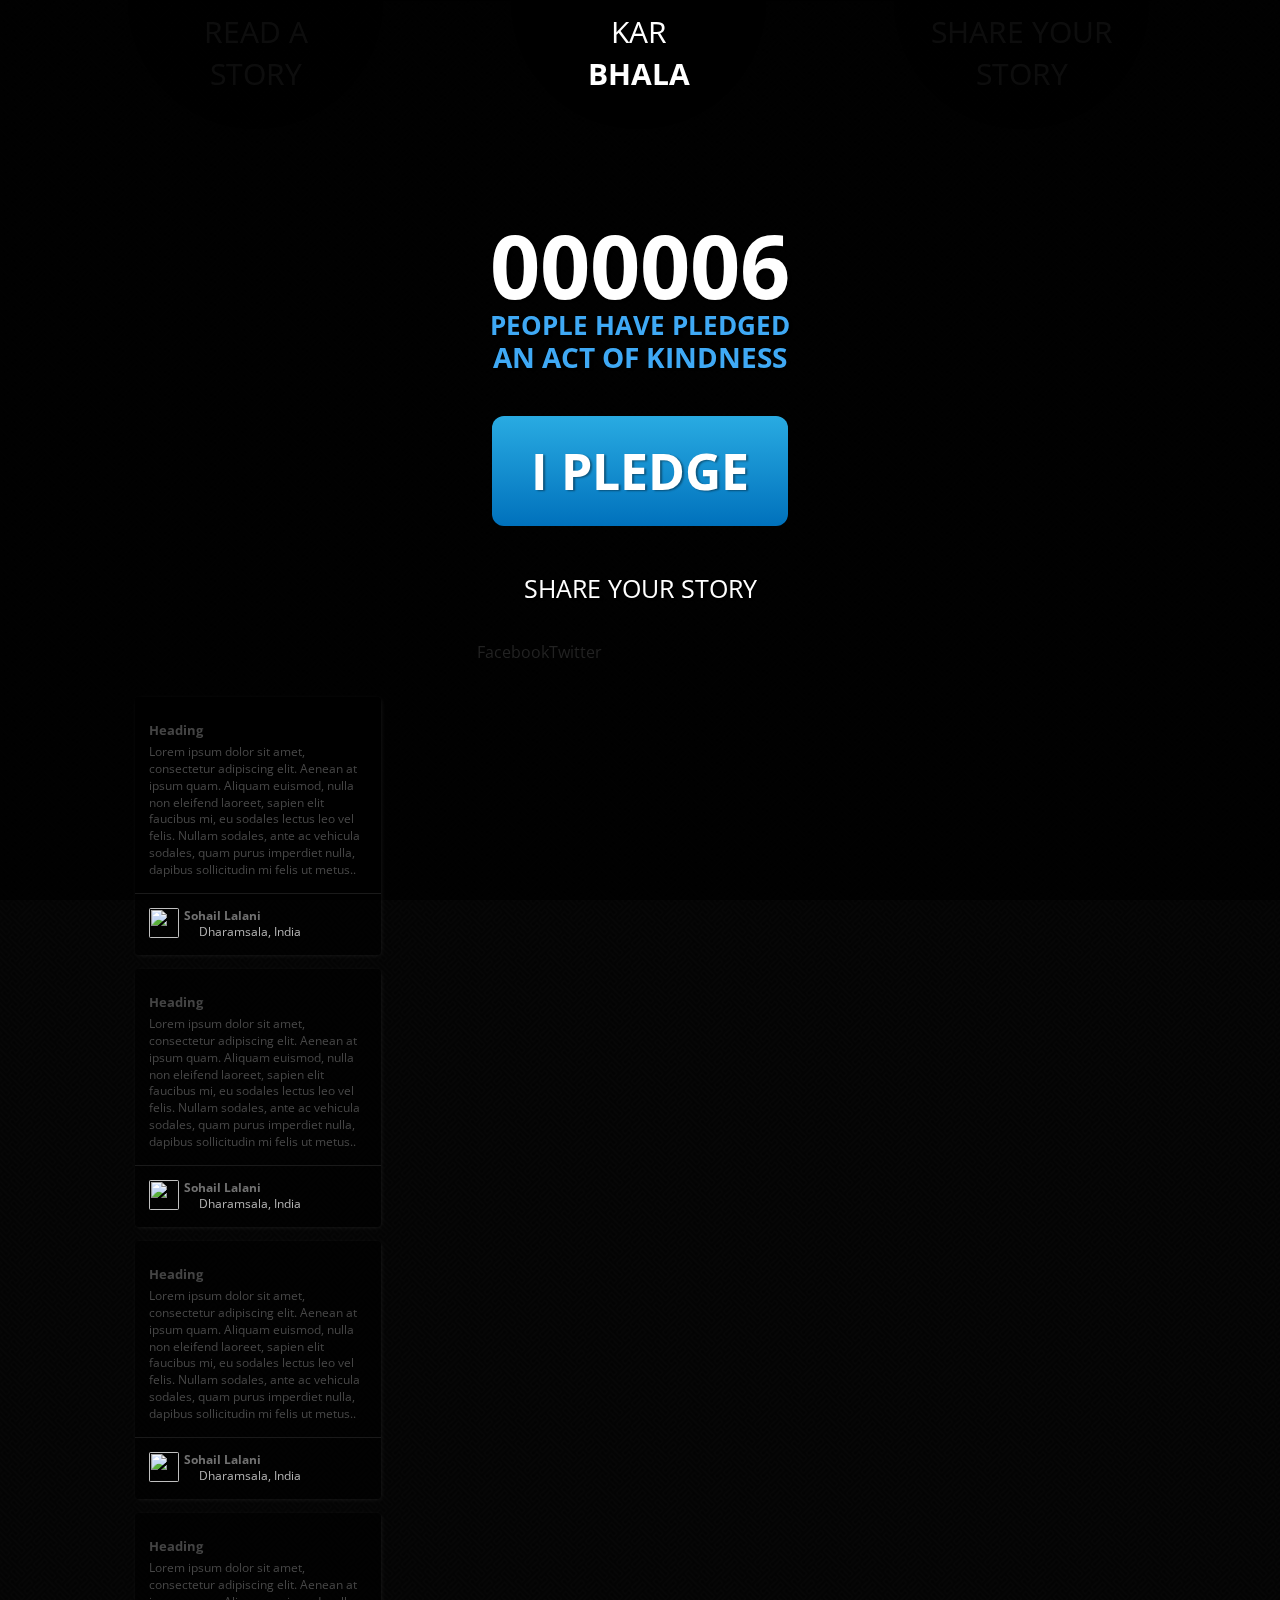
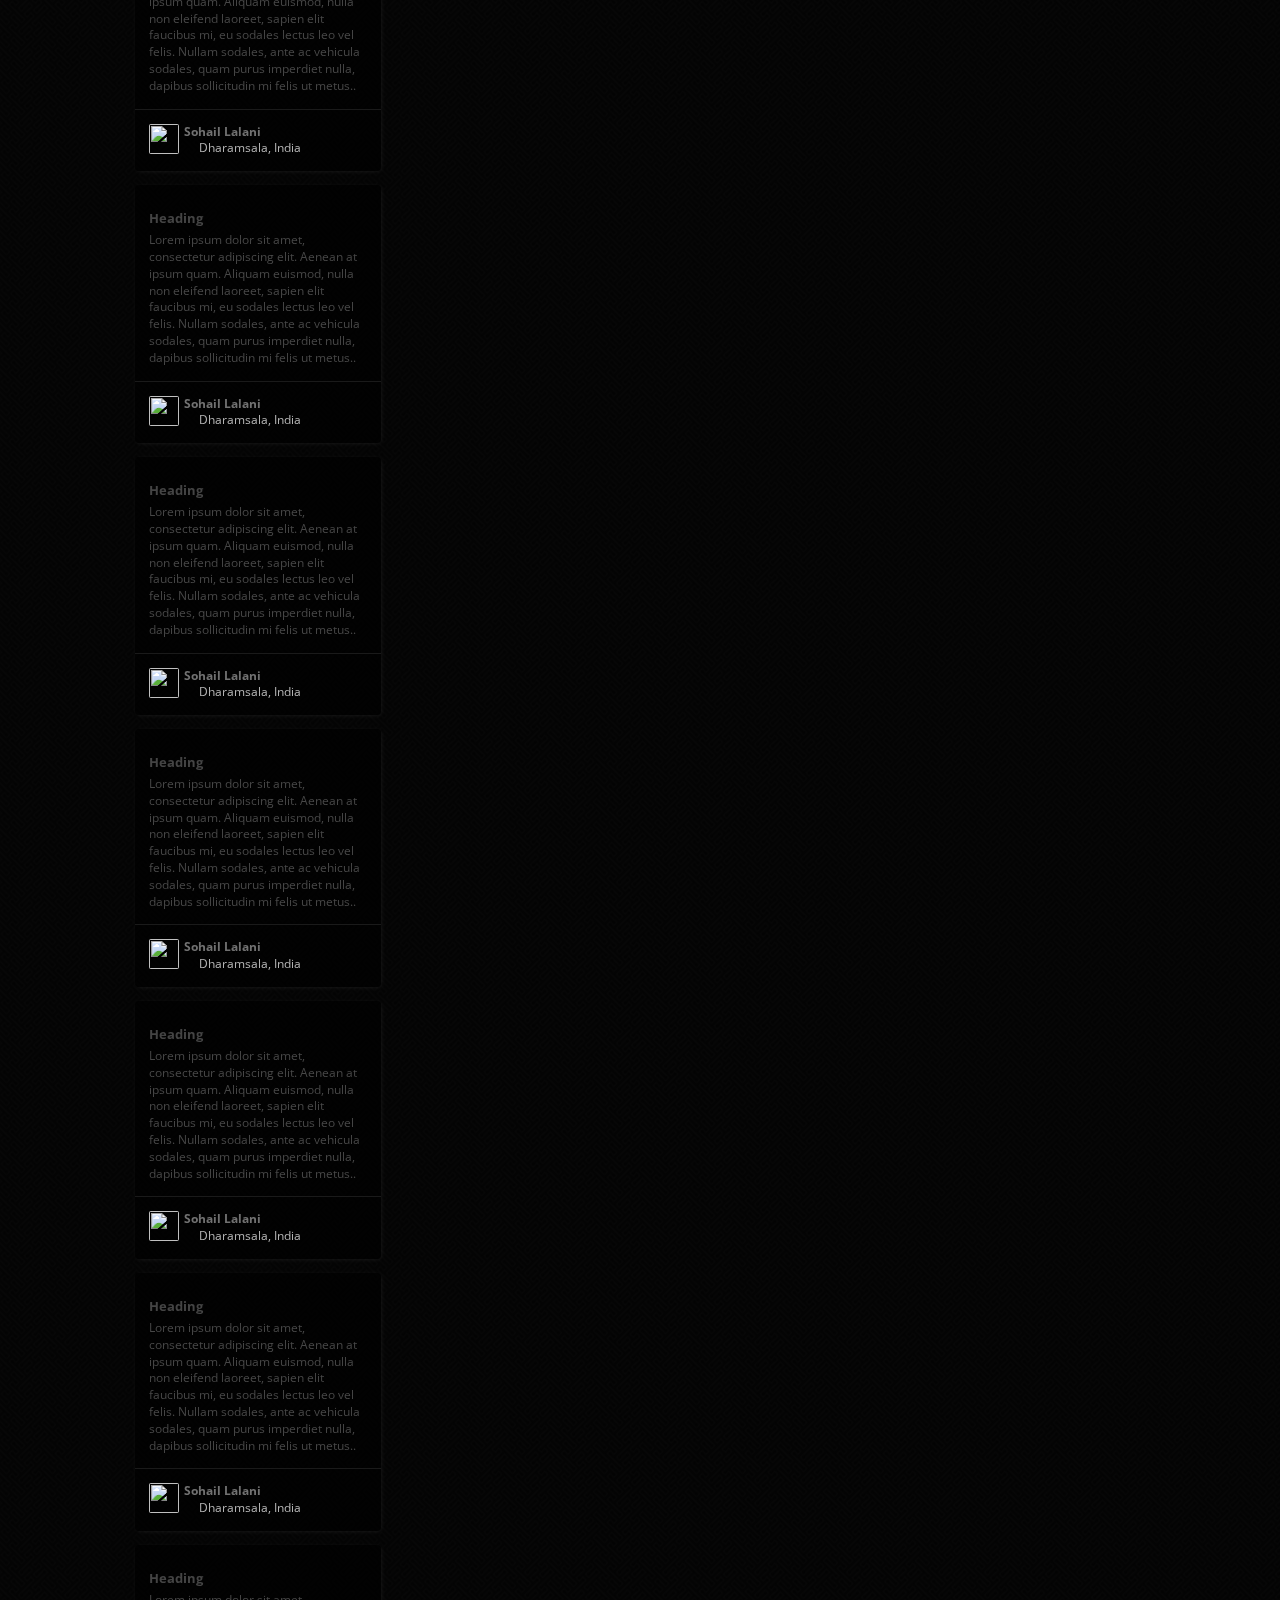
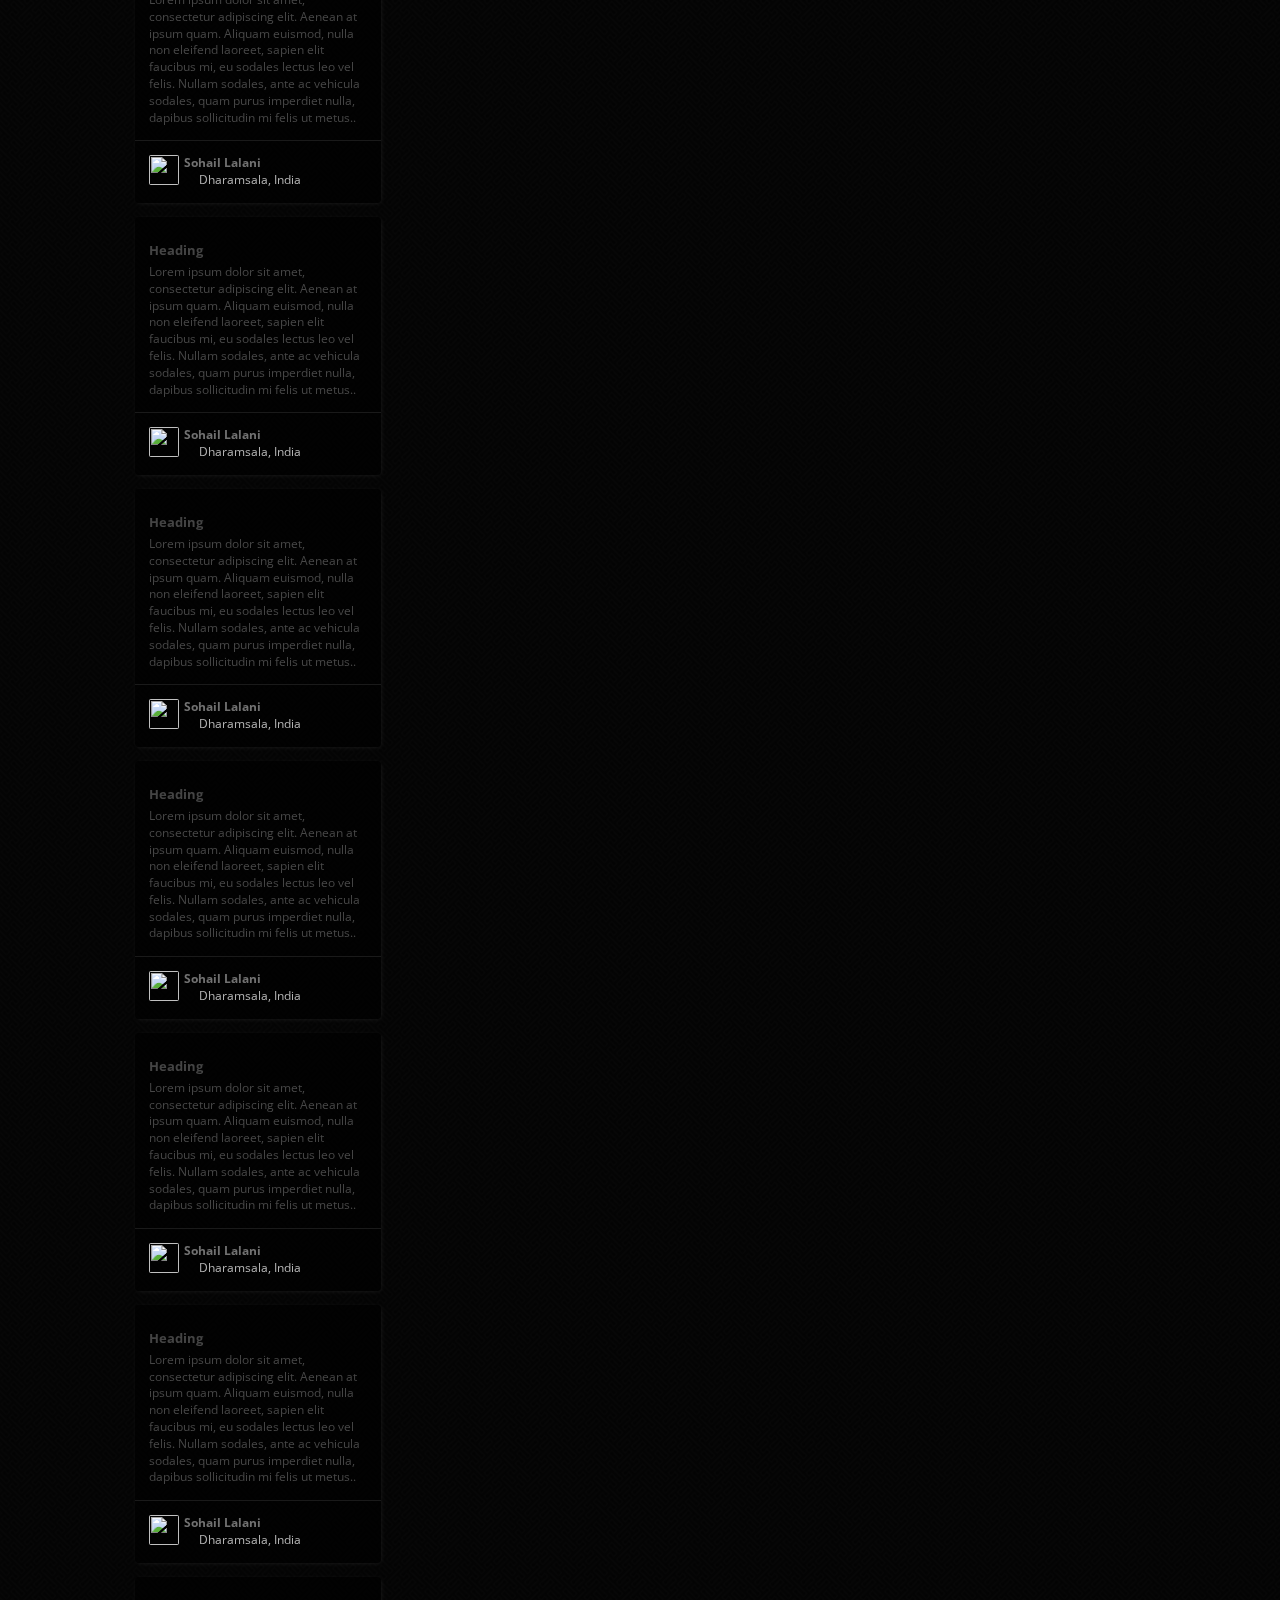
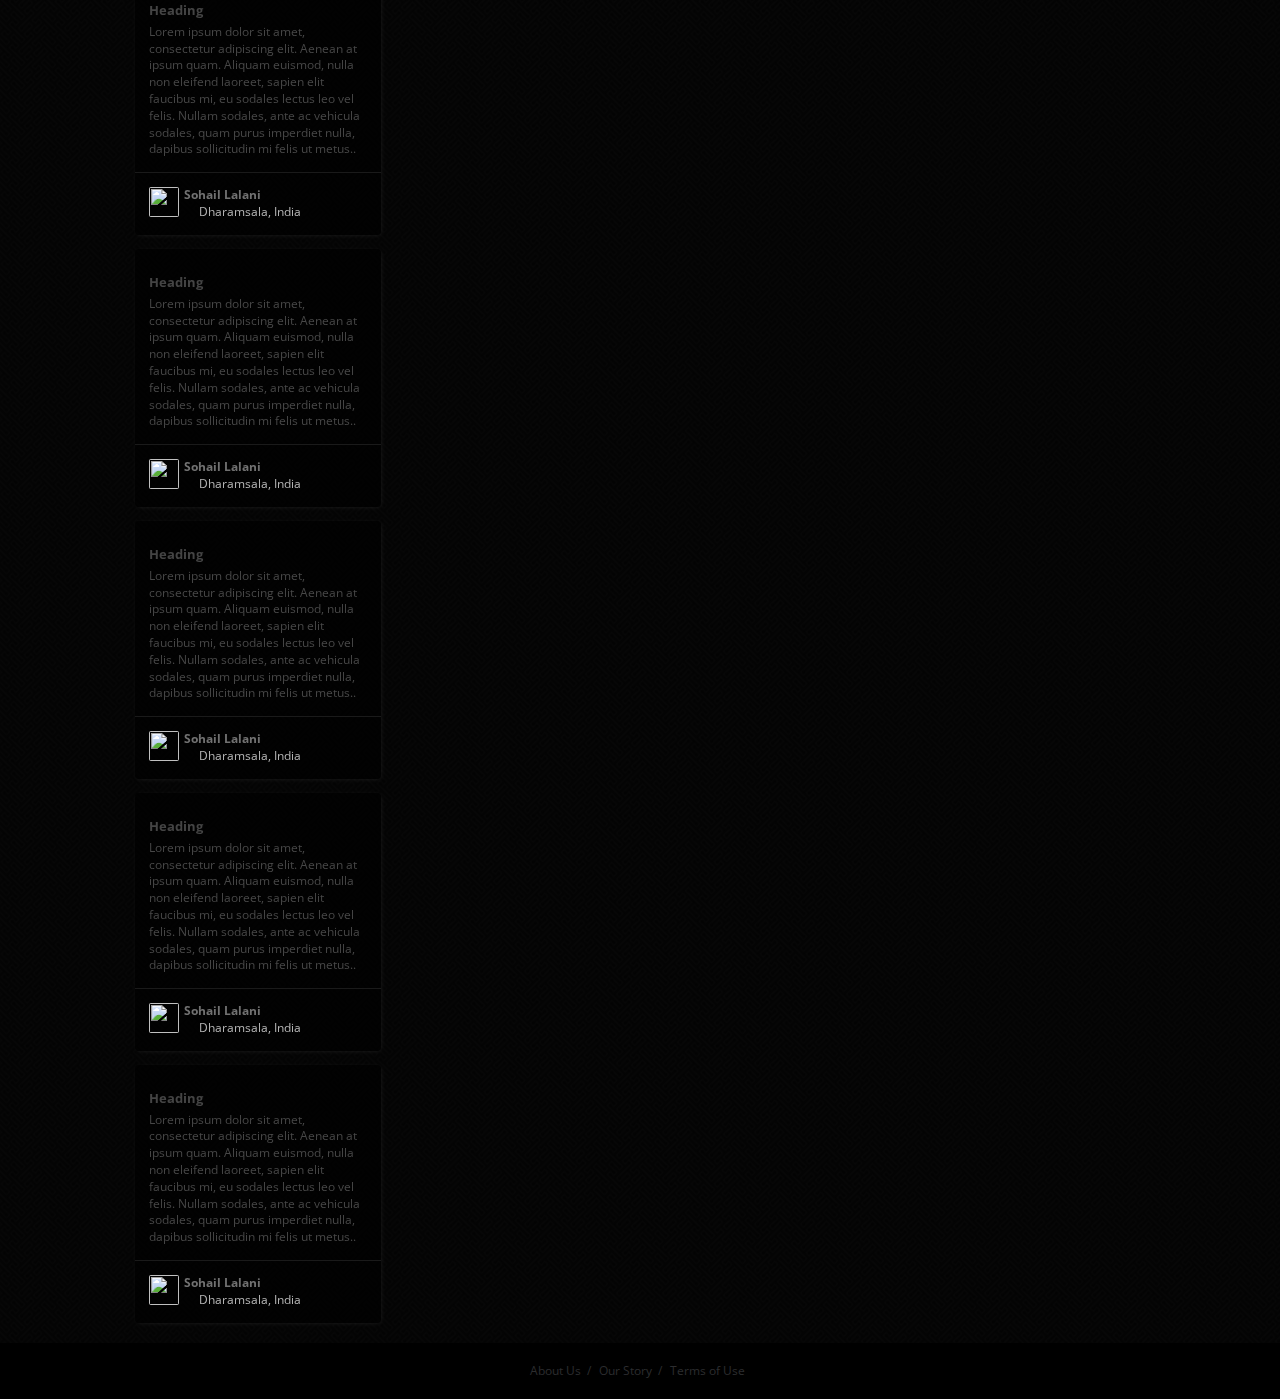
==== commit 3406453a: "Some UI changes" ====
--- a/index.html
+++ b/index.html
@@ -38,7 +38,9 @@
         <p class="chromeframe">You are using an <strong>outdated</strong> browser. Please <a href="http://browsehappy.com/">upgrade your browser</a> or <a href="http://www.google.com/chromeframe/?redirect=true">activate Google Chrome Frame</a> to improve your experience.</p>
     <![endif]-->
     <div class="background">
-        <div class="slideshow"></div><!--slideshow-->
+        <img src="images/bg.jpg" alt="">
+        <div class="slideshow">
+        </div><!--slideshow-->
         <div class="mesh-overlay">
             <div class="black-overlay">
                 <div class="gradient-overlay"></div><!--gradient-overlay-->
@@ -66,8 +68,8 @@
         <div id="body">
             <section id="pledge">
                 <p class="counter">000006</p>
-                <p class="pledge-text">People have pledged to do an <span>Act of Kindness</span></p>
-                <a href="#" class="pledge-button">I Pledge <span>An Act of Kindness</span></a>
+                <p class="pledge-text">People have pledged<span>An Act of Kindness</span></p>
+                <a href="#" class="pledge-button">I Pledge</a>
                 <a href="#" class="pledge-share-story">Share Your Story</a>
                 <!-- <ul class="social-follow">
                     <li>Facebook Like button goes here</li>
@@ -412,6 +414,16 @@
                     <option>Popularity</option>
                 </select>
             </form>
+            <ul class="login-btn">
+                <li>
+                    <img src="images/avatars/sohail.jpg" alt="User profile pic">
+                    <ul>
+                        <li><a href="#">Share a story</a></li>
+                        <li><a href="#">Loved Stories</a></li>
+                        <li><a href="#">Logout</a></li>
+                    </ul>
+                </li>
+            </ul>
         </div><!--search-filter-container-->
     </div><!--search-and-filter-->
     <div id="login-popup">
@@ -466,6 +478,10 @@
                         <label for="story-text">Your Story</label>
                         <textarea id="story-text" placeholder="Your story goes here"></textarea>
                     </div><!--row-->
+                    <div class="row">
+                        <input type="checkbox" id="anon-post">
+                        <label for="anon-post">Post as Anonymous</label>
+                    </div><!--row-->
                 </fieldset>
                 <div class="clearfix"></div><!--CLEARFIX-->
                 <div class="row">
@@ -474,5 +490,60 @@
             </form>
         </div><!--popup-inner-->
     </div><!--write-story-->
+    <div id="read-story">
+        <div class="shield"></div><!--shield-->
+        <a href="#" class="popup-close"></a>
+        <div class="popup-inner">
+            <div class="story-bg">
+                <div class="mesh-overlay">
+                    <div class="vgradient-overlay">
+                        <div class="gradient-overlay">
+                        </div><!--gradient-overlay-->
+                    </div><!--vlack-overlay-->
+                </div><!--black-overlay-->
+            </div><!--story-bg-->
+            <div class="readstory-container">
+                <h5>
+                    Story title goes here
+                    <a href="#" class="story-by"><span>Author's name</span></a>
+                </h5>
+                <div class="story-collumn">
+                    <div class="story-in-detail">
+                        <img src="images/kindness/2.jpg" alt="">
+                        <p>Lorem ipsum dolor sit amet, consectetur adipiscing elit. Nunc id vulputate massa. Vivamus ut laoreet elit. Suspendisse nulla dolor, luctus sit amet arcu in, varius aliquet quam. Donec varius magna id augue rutrum, et tincidunt elit commodo. Aliquam sit amet risus consequat, vehicula magna ut, aliquam nulla. Integer tincidunt ultrices quam, non scelerisque risus commodo a. Donec rutrum congue tortor, eu pellentesque dui placerat et. Suspendisse quis massa lectus. Duis pellentesque gravida justo. Mauris et risus et velit auctor feugiat nec quis augue. Proin venenatis rutrum rhoncus. Duis vel laoreet metus. Etiam et pulvinar tortor, ac ultricies lacus. Aenean in enim quis massa porta luctus in adipiscing arcu. Phasellus sed nisi ut purus rutrum faucibus in id lorem. Duis luctus aliquam odio eget ultricies.</p>
+                        <p>Morbi ligula nibh, volutpat vel fringilla eu, tempor sed justo. Vestibulum ante ipsum primis in faucibus orci luctus et ultrices posuere cubilia Curae; In euismod sem ac massa posuere rutrum. Curabitur scelerisque non mauris vel lacinia. Mauris porta vehicula augue ut varius. Vestibulum ante ipsum primis in faucibus orci luctus et ultrices posuere cubilia Curae; Nunc consectetur, diam quis molestie bibendum, ligula metus sodales libero, eget dapibus justo eros et augue. Mauris vulputate hendrerit consequat. Duis ac blandit est. Donec pulvinar scelerisque leo, eget ultrices lacus volutpat ac. Ut mollis commodo placerat. Vestibulum egestas ultricies fermentum. Ut consequat est at congue tincidunt. Integer bibendum, nunc nec molestie convallis, nisl ante accumsan nibh, a viverra arcu orci a nisi. Morbi nec tortor ipsum.</p>
+                        <p>Praesent aliquam egestas risus, vel rutrum ipsum imperdiet sed. Nulla quis erat metus. Ut suscipit congue arcu. Maecenas et arcu sed lacus bibendum condimentum nec nec tellus. Fusce viverra sit amet tellus vitae adipiscing. Morbi cursus lobortis faucibus. Suspendisse vel odio mi. Vivamus vitae velit viverra, ullamcorper enim at, laoreet risus. Nunc commodo massa at risus ultricies, sit amet adipiscing lacus aliquet. Integer enim felis, condimentum et sem id, pharetra rhoncus eros. Etiam sagittis quam id leo gravida aliquam. Phasellus feugiat a dolor a consectetur. Proin aliquam velit quis mi vehicula pretium ac at justo. Fusce ullamcorper dui porttitor faucibus viverra. Nullam ultrices felis sed neque molestie auctor nec sit amet neque. Nullam ut eros et ligula fermentum suscipit ut accumsan odio.</p>
+                        <p>Pellentesque at libero vitae ipsum congue tincidunt in quis neque. Proin pellentesque ante ut lectus ultrices ullamcorper. Phasellus tincidunt lacus a ullamcorper iaculis. Morbi lacinia, dolor suscipit dapibus ultricies, elit nulla pulvinar nisi, sed molestie purus tortor ac ligula. Vestibulum viverra faucibus nulla, nec convallis velit pharetra eu. Integer pretium semper lacus. Nunc interdum fringilla metus, et consequat tellus viverra eget. Phasellus vitae enim justo. Donec dictum tellus vitae neque vehicula mattis. In ac porta magna. Donec ac nulla sed ipsum mollis dapibus vitae in nibh.</p>
+                        <p>Sed id lectus ipsum. Mauris consectetur aliquam pellentesque. Sed turpis eros, malesuada vel erat eget, tincidunt pellentesque purus. Duis quis felis enim. Praesent ac diam condimentum, porta leo eu, sodales erat. Vestibulum velit arcu, euismod ut orci sit amet, pellentesque mollis augue. Sed facilisis erat et volutpat blandit. Duis sodales tincidunt elit in mattis.</p>
+                    </div><!--story-in-detail-->
+                </div><!--story-collumn-->
+                <div class="comments-collumn">
+                    <ul class="tags">
+                        <li><a href="#">#hashtags</a></li>
+                        <li><a href="#">#and</a></li>
+                        <li><a href="#">#keywords</a></li>
+                        <li><a href="#">#goes</a></li>
+                        <li><a href="#">#here</a></li>
+                    </ul>
+                    <!-- DISQUES commenting goes here -->
+                     <div id="disqus_thread"></div>
+                        <script type="text/javascript">
+                            /* * * CONFIGURATION VARIABLES: EDIT BEFORE PASTING INTO YOUR WEBPAGE * * */
+                            var disqus_shortname = 'testkarbhala'; // required: replace example with your forum shortname
+
+                            /* * * DON'T EDIT BELOW THIS LINE * * */
+                            (function() {
+                                var dsq = document.createElement('script'); dsq.type = 'text/javascript'; dsq.async = true;
+                                dsq.src = '//' + disqus_shortname + '.disqus.com/embed.js';
+                                (document.getElementsByTagName('head')[0] || document.getElementsByTagName('body')[0]).appendChild(dsq);
+                            })();
+                        </script>
+                        <noscript>Please enable JavaScript to view the <a href="http://disqus.com/?ref_noscript">comments powered by Disqus.</a></noscript>
+                        <a href="http://disqus.com" class="dsq-brlink">comments powered by <span class="logo-disqus">Disqus</span></a>
+                </div><!--comments-collumn-->
+                <div class="clearfix"></div><!--CLEARFIX-->
+            </div><!--readstory-container-->
+        </div><!--popup-inner-->
+    </div><!--read-story-->
 </body>
 </html>--- a/stylesheets/main.css
+++ b/stylesheets/main.css
@@ -31,18 +31,31 @@
 
 .background {
 	width:100%;
-	height: 867px;
-	background:url('../images/original.jpg') center top no-repeat; /*Temperory*/
+	/*height: 867px;*/
+	/*background:url('../images/bg.jpg') center top no-repeat;*/ /*Temperory*/
 	position: absolute;
 	z-index: -1;
-}
-
-.slideshow {}
+	background-size:contain;
+	min-width:1024px;
+}
+
+.background img {
+	max-width:100%; 
+	height:auto;
+	position:absolute;
+	z-index:7;
+}
+
+.slideshow {
+	position:absolute;
+}
 
 .mesh-overlay {
 	width:100%;
 	height:100%;
 	background: url('../images/diagonal-lines-50px.png');
+	position:fixed;
+	z-index:8;
 }
 
 .black-overlay {
@@ -54,10 +67,11 @@
 .gradient-overlay {
 	width:100%;
 	height:100%;
-	background: -webkit-linear-gradient(left, #000, rgba(0, 0, 0, 0), #000);
+	/*background: -webkit-linear-gradient(left, #000, rgba(0, 0, 0, 0), #000);
 	background: -moz-linear-gradient(left, #000, rgba(0, 0, 0, 0), #000);
+	background: -ms-linear-gradient(left, #000, rgba(0, 0, 0, 0), #000);
 	background: -o-linear-gradient(left, #000, rgba(0, 0, 0, 0), #000);
-	background: linear-gradient(left, #000, rgba(0, 0, 0, 0), #000);
+	background: linear-gradient(left, #000, rgba(0, 0, 0, 0), #000);*/
 }
 
 .everything-but-footer {  
@@ -124,51 +138,53 @@
 #body {}
 
 section#pledge {
-	height:616px;
+	/*height:616px;*/
 }
 
 p.counter {
-	font-size:115px;
-	line-height:115px;
+	font-size:88px;
+	line-height:88px;
 	font-weight:bold;
 	color:#fff;
 	text-align: center;
-	margin-top:80px;
+	margin-top:50px;
 	text-shadow: 2px 1px 2px #000;
 }
 
 p.pledge-text {
 	color:#3FA9F5;
-	font-size:27px;
-	line-height:27px;
+	font-size:26px;
+	line-height:26px;
 	font-weight:bold;
-	margin:20px auto;
+	margin:3px auto;
 	text-align: center;
 	text-transform: uppercase;
 	text-shadow: 2px 1px 2px #000;
 }
 
 p.pledge-text span {
-	font-size:58px;
-	line-height:58px;
-	display:block;
-	margin-top:15px;
+	font-size:28px;
+	line-height:28px;
+	display:block;
+	margin-top:5px;
 }
 
 a.pledge-button {
-	width: 420px;
-	height: 95px;
-	display:block;
-	margin:80px auto 50px auto;
-	padding:20px 0;
+	width: 296px;
+	/*height: 95px;*/
+	display:block;
+	margin:45px auto 50px auto;
+	padding:30px 0;
 	color:#fff;
-	font-size:73px;
-	line-height:73px;
+	font-size:50px;
+	line-height:50px;
 	font-weight:bold;
 	text-align: center;
 	text-transform: uppercase;
+	filter: progid:DXImageTransform.Microsoft.gradient( startColorstr='#29ABE2', endColorstr='#0071BC',GradientType=0 ); /* IE6-9 */
 	background: -webkit-linear-gradient(top, #29ABE2, #0071BC);
 	background: -moz-linear-gradient(top, #29ABE2, #0071BC);
+	background: -ms-linear-gradient(top, #29ABE2, #0071BC);
 	background: -o-linear-gradient(top, #29ABE2, #0071BC);
 	background: linear-gradient(top, #29ABE2, #0071BC);
 	border-radius:12px;
@@ -215,7 +231,8 @@
 
 .search-and-filter {
 	background:rgba(0,0,0,0.9);
-	background: linear-gradient(rgba(0, 0, 0, 0.95), #000, rgba(26, 26, 26, 0.9));
+	/*background: linear-gradient(rgba(0, 0, 0, 0.95), #000, rgba(26, 26, 26, 0.9));*/
+	background:linear-gradient(#000, rgba(15, 15, 15, 0.96));
 	border-bottom: #222 1px solid;
 	padding:10px;
 	width:100%;
@@ -223,6 +240,7 @@
 	z-index:2;
 	top:0;
 	box-shadow: 0 1px 3px rgba(0, 0, 0, 0.8);
+	display:none;
 }
 
 .search-filter-container {
@@ -252,7 +270,7 @@
 form.search input {
 	background:rgba(0,0,0,0) url('../images/search.png') right center no-repeat;
 	padding:10px 0;
-	width:260px;
+	width:200px;
 	border:none;
 	border-bottom:rgba(0,0,0,0) 2px solid;
 	outline:0;
@@ -307,11 +325,87 @@
 	position:relative;
 }
 
+ul.login-btn {
+	float:right;
+	margin-left: 20px;
+	margin-top:7px;
+	position:relative;
+}
+
+ul.login-btn img {
+	width:30px;
+	height:30px;
+	border-radius:2px;
+}
+
+ul.login-btn img:after {
+	content:"LLLL";
+	padding-left:10px;
+}
+ul.login-btn > li {
+	/*background:red;*/
+	padding-right:15px;
+	background: rgba(0, 0, 0, 0) url('../images/arrow-dropdown-gray.png') right center no-repeat;
+}
+
+ul.login-btn > li > a {
+	background:green;
+}
+
+ul.login-btn > li  > ul {
+	width:130px;
+	text-align: left;
+	font-size:14px;
+	text-align:left;
+	padding:5px 0;
+	border-radius:4px;
+	border-top-width: 0;
+	box-shadow: 0 0 4px rgba(255, 255, 255, 0.5);
+	-moz-box-shadow: 0 0 4px rgba(255,255,255,0.5);
+	-webkit-box-shadow: 0 0 4px rgba(255, 255, 255, 0.5);
+	background-color: #111;
+	color: #333;
+	position: absolute;
+	right:-40%;
+	top: 50px;
+	display: none;
+	z-index: 1;
+}
+
+ul.login-btn > li  > ul:before {
+	content: '';
+	position: absolute;
+	top: 0%;
+	left: 65%;
+	margin-left: -10px;
+	margin-top:-20px;
+	border: 10px solid;
+	border-color: rgba(0, 0, 0, 0);
+	border-bottom-color: #333;
+}
+
+ul.login-btn:hover > li > ul {
+	display:block;
+}
+
+ul.login-btn > li  > ul > li {}
+
+ul.login-btn > li  > ul > li > a {
+	padding:5px 10px;
+	display:block;
+	color:#ccc;
+}
+
+ul.login-btn > li  > ul > li > a:hover {
+	background:#292929;
+}
+
 
 /* Read Stories section */
 
 section#stories {
 	padding:20px 0;
+	clear:both;
 }
 
 a.story {
@@ -362,9 +456,10 @@
 }
 
 a.story figure img {
-	width:245.5px;
+	/*width:245.5px;*/
+	width:100%;
 	border-radius:4px 4px 0 0;
-	margin-bottom: 15px;
+	/*margin-bottom: 15px;*/
 	display:block;
 	overflow:hidden;
     transition:			opacity 300ms ease-in-out;
@@ -380,7 +475,7 @@
 }
 
 a.story figcaption {
-	padding:6px 14px 14px;
+	padding:20px 14px 14px;
 }
 
 a.story figcaption h4 {
@@ -719,11 +814,20 @@
 	display:none;
 }
 
+#write-story label[for="anon-post"] {
+	display: inline-block;
+	margin-left: 10px;
+	vertical-align: bottom;
+	line-height: 14px;
+}
+
 .lt-ie10 #write-story label {
 	display:block;
 }
 
-#write-story input, #write-story textarea {
+#write-story input[type="text"],
+#write-story input[type="file"],
+#write-story textarea {
 	display:block;
 	width:160px;
 	width:90%;
@@ -749,8 +853,10 @@
 	font-weight:bold;
 	text-align: center;
 	text-transform: uppercase;
+	filter: progid:DXImageTransform.Microsoft.gradient( startColorstr='#29ABE2', endColorstr='#0071BC',GradientType=0 ); /* IE6-9 */
 	background: -webkit-linear-gradient(top, #29ABE2, #0071BC);
 	background: -moz-linear-gradient(top, #29ABE2, #0071BC);
+	background: -ms-linear-gradient(top, #29ABE2, #0071BC);
 	background: -o-linear-gradient(top, #29ABE2, #0071BC);
 	background: linear-gradient(top, #29ABE2, #0071BC);
 	border-radius:12px;
@@ -758,10 +864,177 @@
 }
 
 
+/*Read Storty Popup*/
+
+#read-story {
+	width:90%;
+	position: absolute;
+	top: 5%;
+	left:5%;
+	margin:0 auto;
+	z-index: 10;
+	/*border: rgba(255, 255, 255, 0.4) 10px solid;*/
+	border-radius: 10px;
+	display:none;
+	/*background: #000 url('../images/stripes-grey.png');*/
+}
+
+#read-story .shield {
+	background: rgba(0, 0, 0, 0.98);
+}
+
+#read-story .popup-close {
+	z-index:11;
+}
+
+#read-story h5 {
+	padding: 10px 10px;
+	font-weight: 600;
+	color: #E2E2E2;
+	text-transform: capitalize;
+	text-align: left;
+	font-size:27px;
+	margin: 0 0 8px 20px;
+	text-shadow: 1px 1px 1px rgba(0, 0, 0, 0.8);
+}
+
+#read-story h5 a.story-by {
+	display: block;
+	font-size: 12px;
+	text-align: right;
+	text-transform: initial;
+	color: #429ABE;
+}
+
+#read-story h5 a.story-by:hover {
+	color: #E2E2E2;
+}
+
+#read-story h5 a.story-by:before {
+	content:"Story by ";
+	color: #E2E2E2;
+}
+
+#read-story .popup-inner {
+	padding:0;
+	position:relative;
+	height:454px;
+}
+
+.story-bg {
+	width:100%;
+	height:250px;
+	background:#000 url('../images/original.jpg') center center no-repeat;
+}
+
+.readstory-container {
+	position:absolute;
+	top:70px;
+}
+
+.story-collumn {
+	width:calc(61% - 40px);
+	padding:20px;
+	float:left;
+	background:rgba(7,7,7,0.7);
+	margin-left:1%;
+	margin-right:1%;
+	border-radius:4px;
+}
+
+.comments-collumn {
+	width:calc(36% - 40px);
+	padding:20px;
+	background:rgba(7,7,7,0.7);
+	float:left;
+	margin-right:1%;
+	border-radius:4px;
+}
+
+.story-in-detail p {
+	color: #474747;
+	font-size: 13px;
+	margin-bottom:10px;
+}
+
+.story-in-detail img {
+	max-width:300px;
+	float:right;
+	margin:0 0 10px 10px;
+	border-radius:4px;
+}
+
+.vgradient-overlay {
+	width:100%;
+	height:100%;
+	background: -webkit-linear-gradient(top, rgba(0, 0, 0, 0), #000);
+	background: -moz-linear-gradient(top, rgba(0, 0, 0, 0), #000);
+	background: -ms-linear-gradient(top, rgba(0, 0, 0, 0), #000);
+	background: -o-linear-gradient(top, rgba(0, 0, 0, 0), #000);
+	background: linear-gradient(top, rgba(0, 0, 0, 0), #000);
+}
+
+ul.tags {}
+
+ul.tags li {
+	display:inline-block;
+}
+
+ul.tags li a {
+	padding:5px 10px;
+	background:#444444;
+	color:#fff;
+	display:block;
+	margin-bottom:5px;
+}
+
+ul.tags li a:hover {
+	background:#429abe;
+}
+
+#read-story .fb-share-button {
+	display:inline-block;
+	margin-right:5px;
+	margin-top:10px;
+}
+#read-story .tw-follow {
+	display:inline-block;
+	margin-top:10px;
+	height:24px !important;
+}
+
+
 /*Akash's Code*/
+
 .motive_kar{
 	visibility: hidden;
 }
+
+
+/*Styling for the scroll bar*/
+
+::-webkit-scrollbar {
+	  width: 15px;
+} /* this targets the default scrollbar (compulsory) */
+
+::-webkit-scrollbar-track {
+	  background-color: #000;
+} /* the new scrollbar will have a flat appearance with the set background color */
+
+::-webkit-scrollbar-thumb {
+	  /*background-color: rgba(255, 255, 255, 0.1); 
+	  background: rgba(255, 255, 255, 0.1) url(http://subtlepatterns.com/patterns/simple_dashed.png); 
+	  */background:  #191919 url(../images/slant-mt-bg.png);
+} /* this will style the thumb, ignoring the track */
+
+::-webkit-scrollbar-button {
+	  background-color: rgba(255, 255, 255, 0.2);
+	  background:#3d3d3d;
+} /* optionally, you can style the top and the bottom buttons (left and right for horizontal bars) */
+
+::-webkit-scrollbar-corner {
+	  background-color: black;
+} /* if both the vertical and the horizontal bars appear, then perhaps the right bottom corner also needs to be styled */
 
 
 /* =========================================
